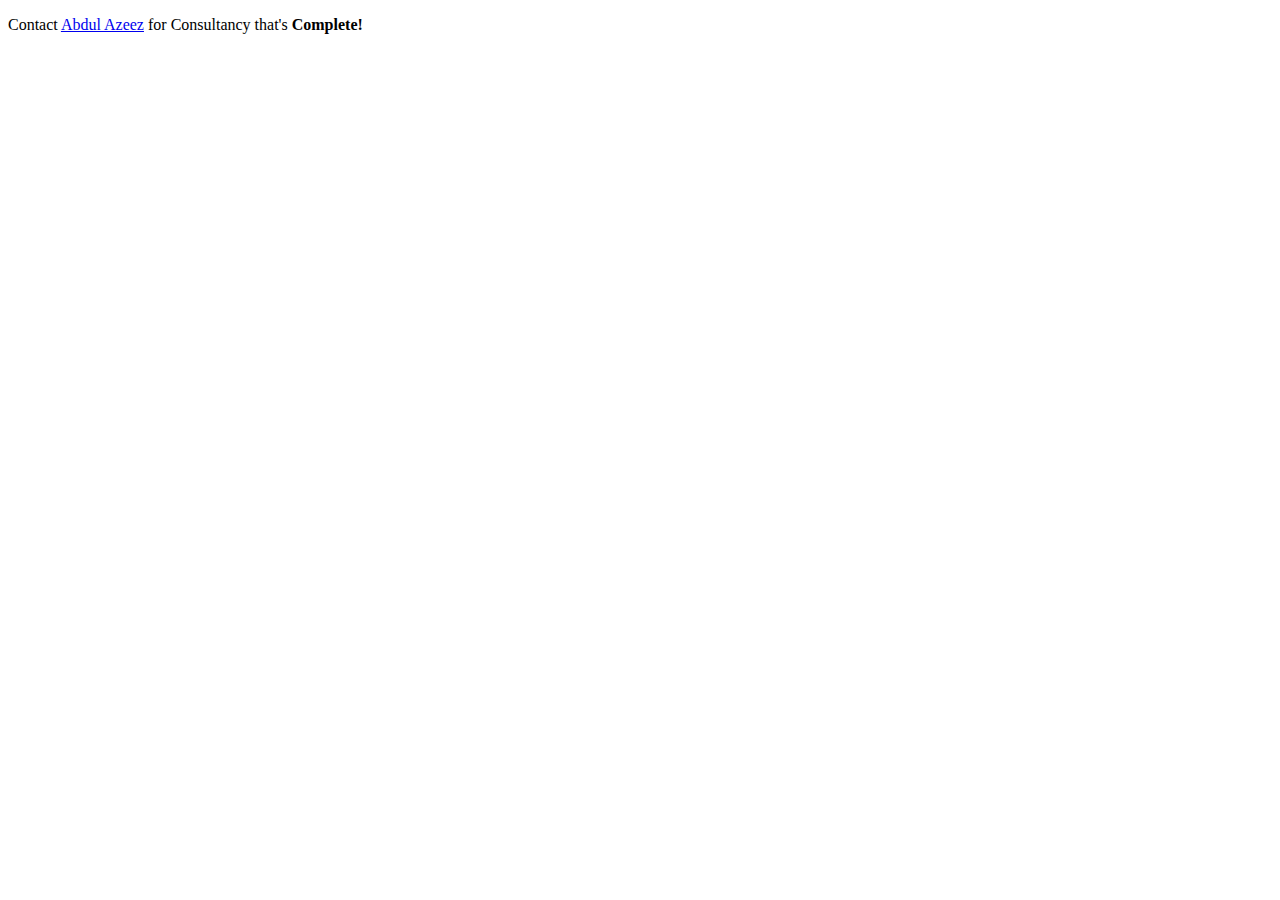
==== index.html @ 74b44547 "Update index.html" ====
<!doctype html>
<html>
  <head>
    <title>Complete Consultancy!</title>
  </head>
  <body>
    <p>Contact <a href="https://www.linkedin.com/in/abdulazeezp/">Abdul Azeez</a> for Consultancy that's <strong>Complete!</strong></p>
  </body>
</html>
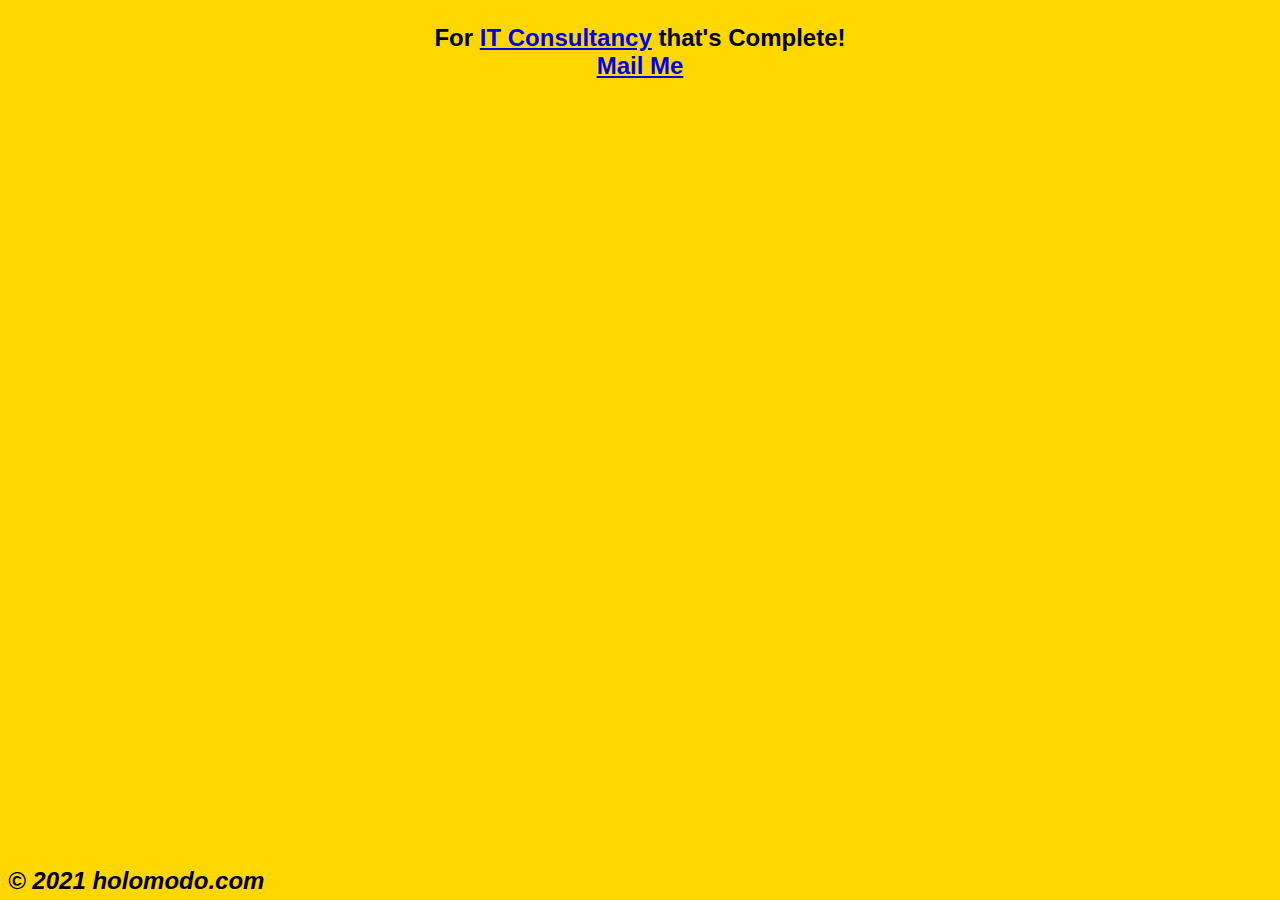
==== commit a4f63f61: "Update index.html" ====
--- a/index.html
+++ b/index.html
@@ -1,9 +1,14 @@
-<!doctype html>
+<!DOCTYPE html PUBLIC "-//W3C//DTD HTML 4.01//EN">
 <html>
   <head>
     <title>Complete Consultancy!</title>
+    <link rel="stylesheet" href="holomodo.css">
   </head>
   <body>
-    <p>Contact <a href="https://www.linkedin.com/in/abdulazeezp/">Abdul Azeez</a> for Consultancy that's <strong>Complete!</strong></p>
+    <p>For <a href="https://www.linkedin.com/in/abdulazeezp/">IT Consultancy</a> that's Complete!
+<br><a href="mailto:azeez@holomodo.com?subject=Query from holomodo.com">Mail Me</a></p>
+    <div style="position: absolute; bottom: 5px;">
+    <address>© 2021 holomodo.com</address>
+    </div>
   </body>
 </html>
--- a/holomodo.css
+++ b/holomodo.css
@@ -0,0 +1,4 @@
+body {
+  font-family: Verdana, Geneva, sans-serif; font-size: 24px; font-weight: 700;
+  text-align: center; color: black; background-color: gold
+     }
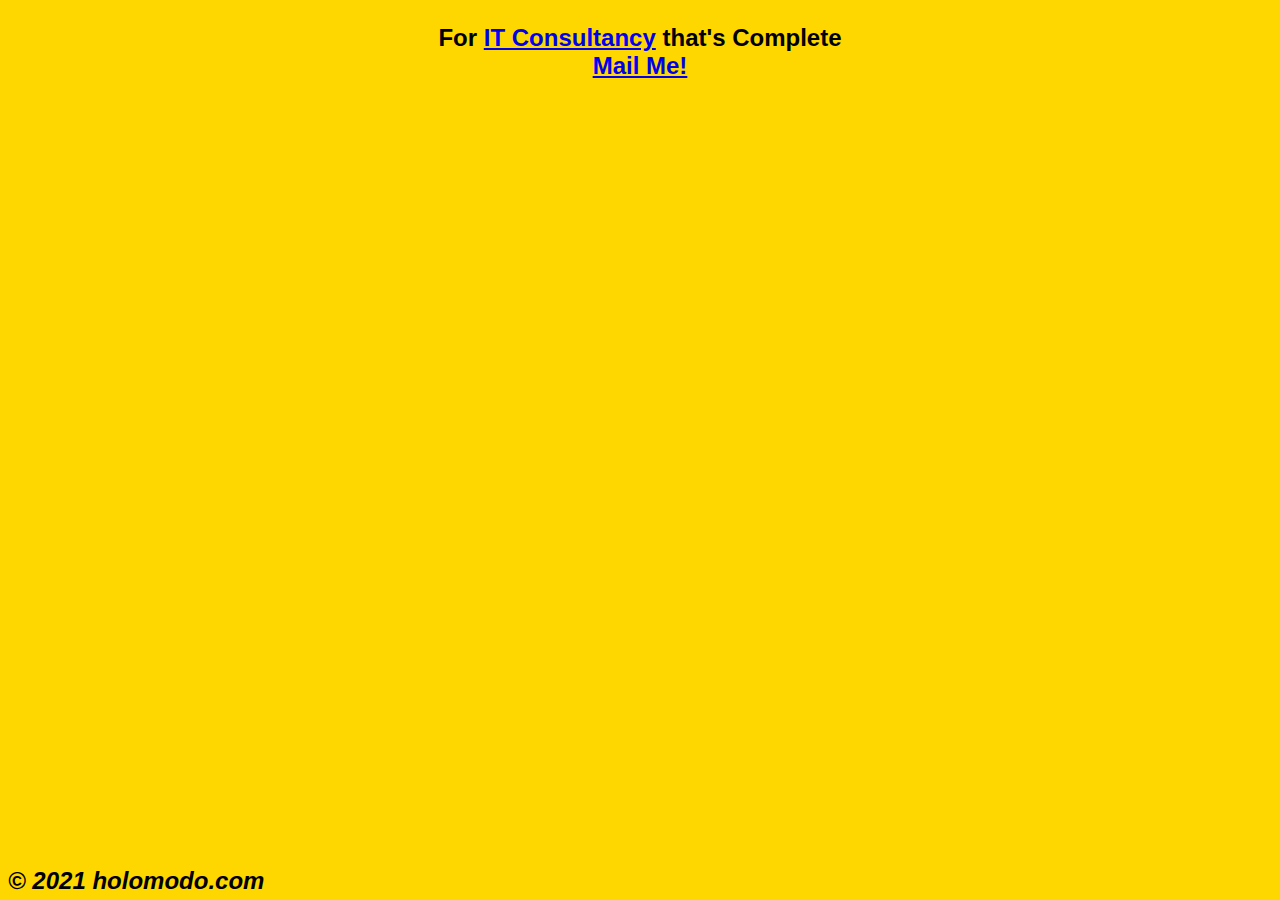
==== commit 6c7df5c2: "Update index.html" ====
--- a/index.html
+++ b/index.html
@@ -5,8 +5,8 @@
     <link rel="stylesheet" href="holomodo.css">
   </head>
   <body>
-    <p>For <a href="https://www.linkedin.com/in/abdulazeezp/">IT Consultancy</a> that's Complete!
-<br><a href="mailto:azeez@holomodo.com?subject=Query from holomodo.com">Mail Me</a></p>
+    <p>For <a href="https://www.linkedin.com/in/abdulazeezp/">IT Consultancy</a> that's Complete
+<br><a href="mailto:azeez@holomodo.com?subject=Query from holomodo.com">Mail Me!</a></p>
     <div style="position: absolute; bottom: 5px;">
     <address>© 2021 holomodo.com</address>
     </div>
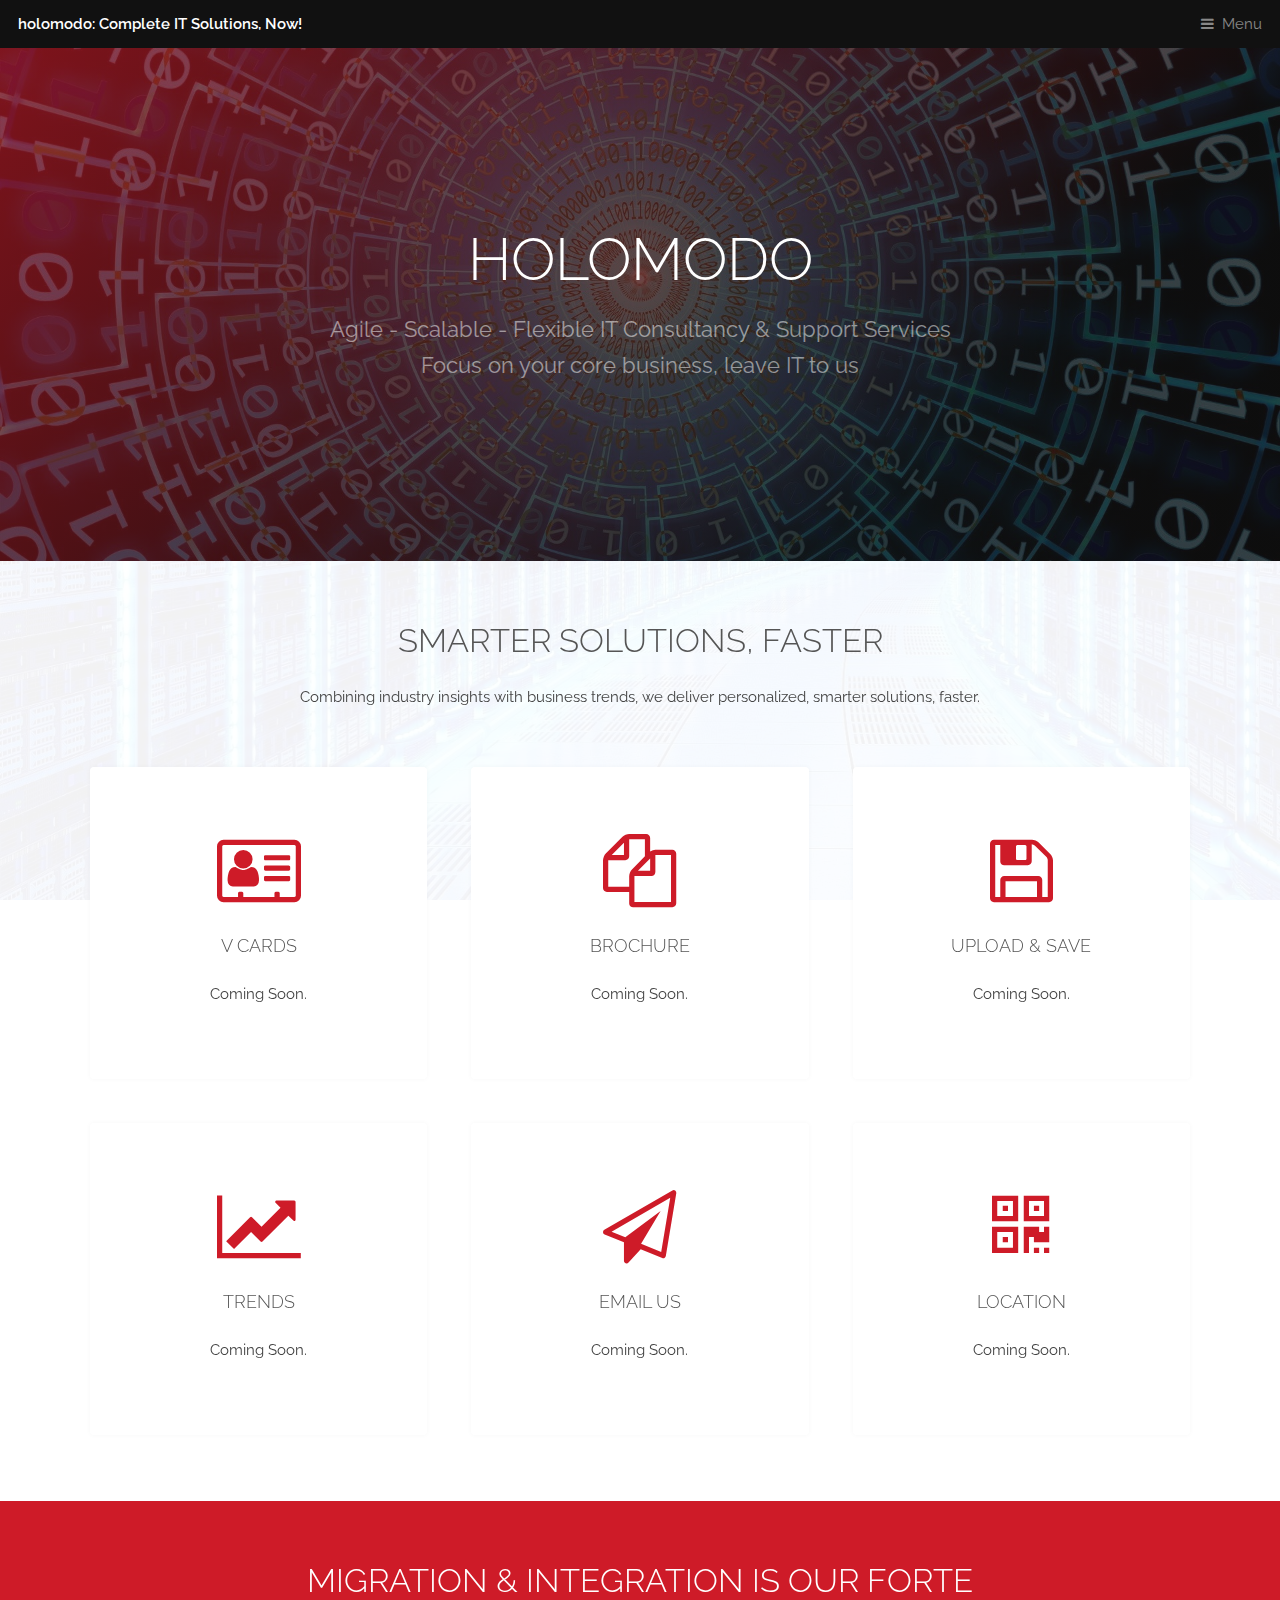
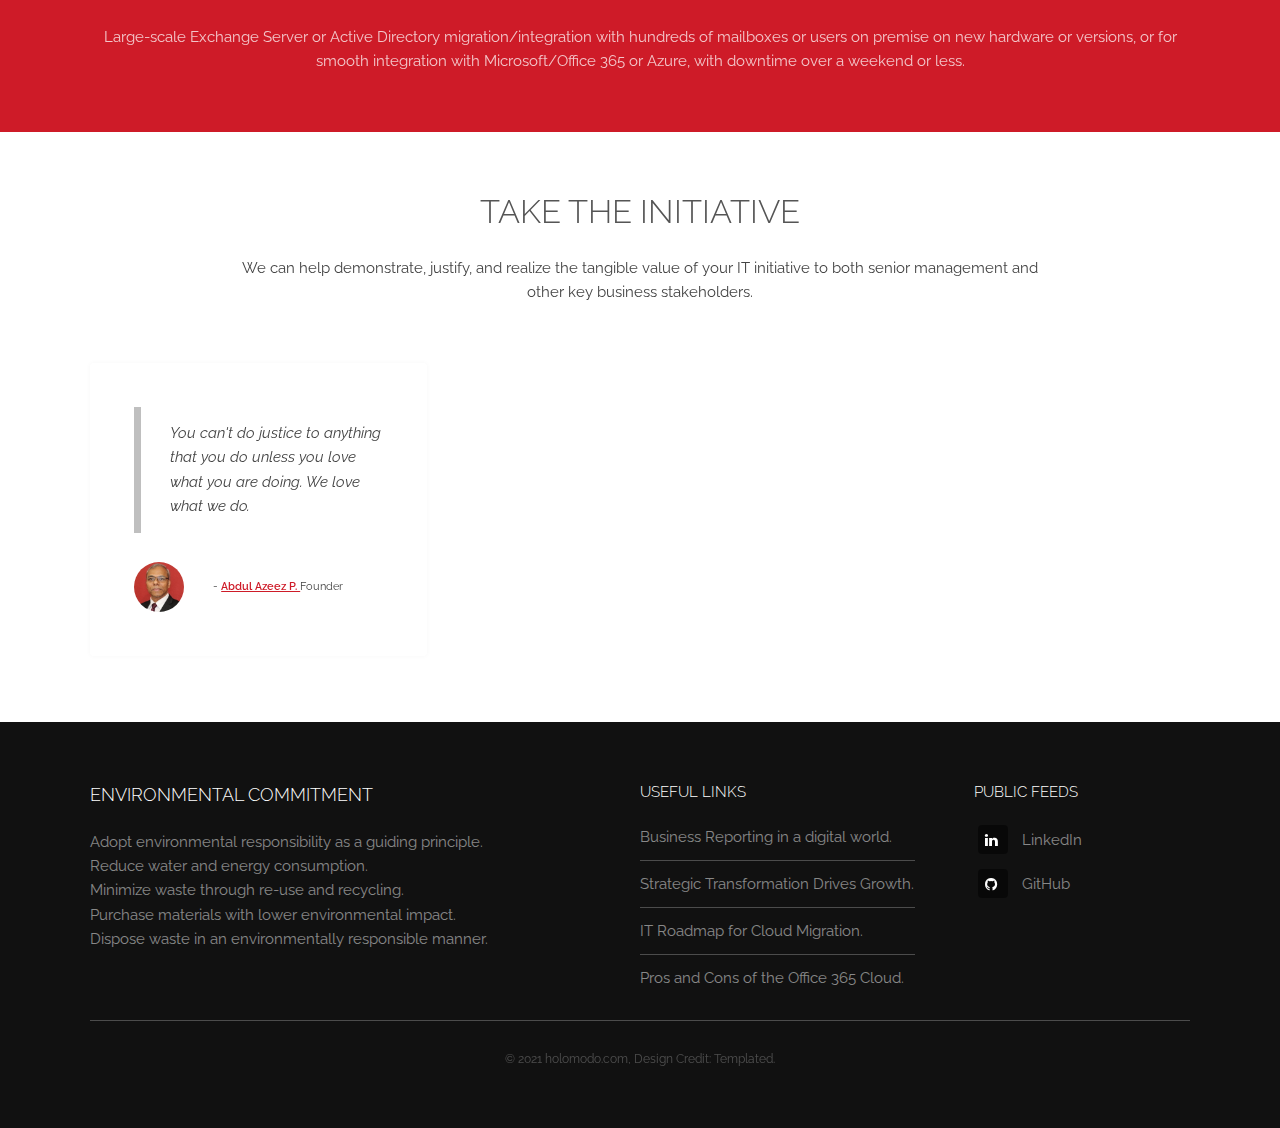
==== commit 0a9ddf42: "Add files via upload" ====
--- a/index.html
+++ b/index.html
@@ -1,14 +1,220 @@
-<!DOCTYPE html PUBLIC "-//W3C//DTD HTML 4.01//EN">
+<!DOCTYPE HTML>
+<!--
+	Industrious
+-->
 <html>
-  <head>
-    <title>Complete Consultancy!</title>
-    <link rel="stylesheet" href="holomodo.css">
-  </head>
-  <body>
-    <p>For <a href="https://www.linkedin.com/in/abdulazeezp/">IT Consultancy</a> that's Complete
-<br><a href="mailto:azeez@holomodo.com?subject=Query from holomodo.com">Mail Me!</a></p>
-    <div style="position: absolute; bottom: 5px;">
-    <address>© 2021 holomodo.com</address>
-    </div>
-  </body>
-</html>
+	<head>
+		<title>holomodo</title>
+		<meta charset="utf-8" />
+		<meta name="viewport" content="width=device-width, initial-scale=1, user-scalable=no" />
+		<meta name="description" content="" />
+		<meta name="keywords" content="" />
+		<link rel="stylesheet" href="assets/css/main.css" />
+	</head>
+	<body class="is-preload">
+
+		<!-- Header -->
+			<header id="header">
+				<a class="logo" href="index.html">holomodo: Complete IT Solutions, Now!</a>
+				<nav>
+					<a href="#menu">Menu</a>
+				</nav>
+			</header>
+
+		<!-- Nav -->
+			<nav id="menu">
+				<ul class="links">
+					<li><a href="index.html">Home</a></li>
+					<li><a href="about.html">About</a></li>
+					<li><a href="contact.html">Contact Us</a></li>
+				</ul>
+			</nav>
+
+		<!-- Banner -->
+			<section id="banner">
+				<div class="inner">
+					<h1>holomodo</h1>
+					<p>Agile - Scalable - Flexible IT Consultancy & Support Services<br>
+						Focus on your core business, leave IT to <a href="https://www.linkedin.com/in/abdulazeezp/">us</a></p>
+				</div>
+				<video autoplay loop muted playsinline src="images/banner.mp4"></video>
+			</section>
+
+		<!-- Highlights -->
+			<section class="wrapper">
+				<div class="inner">
+					<header class="special">
+						<h2>Smarter Solutions, Faster</h2>
+						<p>Combining industry insights with business trends, we deliver personalized, smarter solutions, faster.</p>
+					</header>
+					<div class="highlights">
+						<section>
+							<div class="content">
+								<header>
+									<a href="#" class="icon fa-vcard-o"><span class="label">Icon</span></a>
+									<h3>V Cards</h3>
+								</header>
+								<p>Coming Soon.</p>
+							</div>
+						</section>
+						<section>
+							<div class="content">
+								<header>
+									<a href="#" class="icon fa-files-o"><span class="label">Icon</span></a>
+									<h3>Brochure</h3>
+								</header>
+								<p>Coming Soon.</p>
+							</div>
+						</section>
+						<section>
+							<div class="content">
+								<header>
+									<a href="#" class="icon fa-floppy-o"><span class="label">Icon</span></a>
+									<h3>Upload & Save</h3>
+								</header>
+								<p>Coming Soon.</p>
+							</div>
+						</section>
+						<section>
+							<div class="content">
+								<header>
+									<a href="#" class="icon fa-line-chart"><span class="label">Icon</span></a>
+									<h3>Trends</h3>
+								</header>
+								<p>Coming Soon.</p>
+							</div>
+						</section>
+						<section>
+							<div class="content">
+								<header>
+									<a href="#" class="icon fa-paper-plane-o"><span class="label">Icon</span></a>
+									<h3>Email Us</h3>
+								</header>
+								<p>Coming Soon.</p>
+							</div>
+						</section>
+						<section>
+							<div class="content">
+								<header>
+									<a href="#" class="icon fa-qrcode"><span class="label">Icon</span></a>
+									<h3>Location</h3>
+								</header>
+								<p>Coming Soon.</p>
+							</div>
+						</section>
+					</div>
+				</div>
+			</section>
+
+		<!-- CTA -->
+			<section id="cta" class="wrapper">
+				<div class="inner">
+					<h2>Migration & Integration is our forte</h2>
+					<p>Large-scale Exchange Server or Active Directory migration/integration with hundreds of mailboxes or users on premise on new hardware or versions, or for smooth integration with Microsoft/Office 365 or Azure, with downtime over a weekend or less.</p>
+				</div>
+			</section>
+
+		<!-- Testimonials -->
+			<section class="wrapper">
+				<div class="inner">
+					<header class="special">
+						<h2>Take the Initiative</h2>
+						<p>We can help demonstrate, justify, and realize the tangible value of your IT initiative to both senior management and other key business stakeholders.</p>
+					</header>
+					<div class="testimonials">
+						<!--
+						<section>
+							<div class="content">
+								<blockquote>
+									<p>Nunc lacinia ante nunc ac lobortis ipsum. Interdum adipiscing gravida odio porttitor sem non mi integer non faucibus.</p>
+								</blockquote>
+								<div class="author">
+									<div class="image">
+										<img src="images/pic01.jpg" alt="" />
+									</div>
+									<p class="credit">- <strong>Jane Doe</strong> <span>CEO - ABC Inc.</span></p>
+								</div>
+							</div>
+						</section>
+					    -->
+						<section>
+							<div class="content">
+								<blockquote>
+									<p>You can't do justice to anything that you do unless you love what you are doing. We love what we do.</p>
+								</blockquote>
+								<div class="author">
+									<div class="image">
+										<img src="images/pic01.jpg" alt="" />
+									</div>
+									<p class="credit">- <strong><a href="https://linkedin.com/in/abdulazeezp/">Abdul Azeez P. </a></strong> <span>Founder</span></p>
+								</div>
+							</div>
+						</section>
+						<!--
+						<section>
+							<div class="content">
+								<blockquote>
+									<p>Nunc lacinia ante nunc ac lobortis ipsum. Interdum adipiscing gravida odio porttitor sem non mi integer non faucibus.</p>
+								</blockquote>
+								<div class="author">
+									<div class="image">
+										<img src="images/pic02.jpg" alt="" />
+									</div>
+									<p class="credit">- <strong>Janet Smith</strong> <span>CEO - ABC Inc.</span></p>
+								</div>
+							</div>
+						</section>
+					    -->
+					</div>
+				</div>
+			</section>
+
+		<!-- Footer -->
+			<footer id="footer">
+				<div class="inner">
+					<div class="content">
+						<section>
+							<h3>Environmental Commitment</h3>
+							<p>Adopt environmental responsibility as a guiding principle.<br>
+								Reduce water and energy consumption.<br>
+								Minimize waste through re-use and recycling.<br>
+								Purchase materials with lower environmental impact.<br>
+								Dispose waste in an environmentally responsible manner.</p>
+						</section>
+						<section>
+							<h4>Useful Links</h4>
+							<ul class="alt">
+								<li><a href="https://www2.deloitte.com/us/en/pages/finance-transformation/articles/business-reporting-in-a-digital-world.html">Business Reporting in a digital world.</a></li>
+								<li><a href="https://www.gartner.com/en/doc/tech-providers-2025-strategic-transformation-drives-growth">Strategic Transformation Drives Growth.</a></li>
+								<li><a href="https://www.gartner.com/en/information-technology/trends/the-it-roadmap-for-cloud-migration-noncco-pd">IT Roadmap for Cloud Migration.</a></li>
+								<li><a href="https://www.dummies.com/software/microsoft-office/office-web-apps/pros-and-cons-of-the-microsoft-office-365-cloud/">Pros and Cons of the Office 365 Cloud.</a></li>
+							</ul>
+						</section>
+						<section>
+							<h4>Public Feeds</h4>
+							<ul class="plain">
+								<!--
+								<li><a href="#"><i class="icon fa-twitter">&nbsp;</i>Twitter</a></li>
+								<li><a href="#"><i class="icon fa-facebook">&nbsp;</i>Facebook</a></li>
+								<li><a href="#"><i class="icon fa-instagram">&nbsp;</i>Instagram</a></li>
+								-->
+								<li><a href="https://linkedin.com/company/holomodo"><i class="icon fa-linkedin">&nbsp;</i>LinkedIn</a></li>
+								<li><a href="https://github.com/holomodo"><i class="icon fa-github">&nbsp;</i>GitHub</a></li>
+							</ul>
+						</section>
+					</div>
+					<div class="copyright">
+						&copy; 2021 <a href="https://holomodo.com">holomodo.com</a>, Design Credit: <a href="https://templated.co">Templated</a>.
+					</div>
+				</div>
+			</footer>
+
+		<!-- Scripts -->
+			<script src="assets/js/jquery.min.js"></script>
+			<script src="assets/js/browser.min.js"></script>
+			<script src="assets/js/breakpoints.min.js"></script>
+			<script src="assets/js/util.js"></script>
+			<script src="assets/js/main.js"></script>
+
+	</body>
+</html>--- a/assets/css/main.css
+++ b/assets/css/main.css
@@ -0,0 +1,2822 @@
+@import url(font-awesome.min.css);
+@import url("https://fonts.googleapis.com/css?family=Raleway:200,300,400,500,600");
+/*
+	Industrious by TEMPLATED
+	templated.co @templatedco
+	Released for free under the Creative Commons Attribution 3.0 license (templated.co/license)
+*/
+/* Basic */
+@-ms-viewport {
+  width: device-width; }
+body {
+  -ms-overflow-style: scrollbar; }
+
+@media screen and (max-width: 480px) {
+  html, body {
+    min-width: 320px; } }
+html {
+  box-sizing: border-box; }
+
+*, *:before, *:after {
+  box-sizing: inherit; }
+
+body {
+  background: #ffffff; }
+  body.is-preload *, body.is-preload *:before, body.is-preload *:after {
+    -moz-animation: none !important;
+    -webkit-animation: none !important;
+    -ms-animation: none !important;
+    animation: none !important;
+    -moz-transition: none !important;
+    -webkit-transition: none !important;
+    -ms-transition: none !important;
+    transition: none !important; }
+
+html, body, div, span, applet, object,
+iframe, h1, h2, h3, h4, h5, h6, p, blockquote,
+pre, a, abbr, acronym, address, big, cite,
+code, del, dfn, em, img, ins, kbd, q, s, samp,
+small, strike, strong, sub, sup, tt, var, b,
+u, i, center, dl, dt, dd, ol, ul, li, fieldset,
+form, label, legend, table, caption, tbody,
+tfoot, thead, tr, th, td, article, aside,
+canvas, details, embed, figure, figcaption,
+footer, header, hgroup, menu, nav, output, ruby,
+section, summary, time, mark, audio, video {
+  margin: 0;
+  padding: 0;
+  border: 0;
+  font-size: 100%;
+  font: inherit;
+  vertical-align: baseline; }
+
+article, aside, details, figcaption, figure,
+footer, header, hgroup, menu, nav, section {
+  display: block; }
+
+body {
+  line-height: 1; }
+
+ol, ul {
+  list-style: none; }
+
+blockquote, q {
+  quotes: none; }
+  blockquote:before, blockquote:after, q:before, q:after {
+    content: '';
+    content: none; }
+
+table {
+  border-collapse: collapse;
+  border-spacing: 0; }
+
+body {
+  -webkit-text-size-adjust: none; }
+
+mark {
+  background-color: transparent;
+  color: inherit; }
+
+input::-moz-focus-inner {
+  border: 0;
+  padding: 0; }
+
+input, select, textarea {
+  -moz-appearance: none;
+  -webkit-appearance: none;
+  -ms-appearance: none;
+  appearance: none; }
+
+/* Typography */
+html {
+  font-size: 13pt; }
+  @media screen and (max-width: 1680px) {
+    html {
+      font-size: 11pt; } }
+  @media screen and (max-width: 980px) {
+    html {
+      font-size: 12pt; } }
+  @media screen and (max-width: 480px) {
+    html {
+      font-size: 11pt; } }
+
+body {
+  background-color: #ffffff;
+  color: #444444; }
+
+body, input, select, textarea {
+  font-family: "Raleway", Arial, Helvetica, sans-serif;
+  font-weight: 400;
+  font-size: 1rem;
+  line-height: 1.65; }
+
+a {
+  -moz-transition: color 0.2s ease-in-out;
+  -webkit-transition: color 0.2s ease-in-out;
+  -ms-transition: color 0.2s ease-in-out;
+  transition: color 0.2s ease-in-out;
+  text-decoration: underline; }
+  a:hover {
+    text-decoration: none; }
+
+strong, b {
+  font-weight: 600; }
+
+em, i {
+  font-style: italic; }
+
+p {
+  margin: 0 0 2rem 0; }
+
+header.special {
+  text-align: center;
+  margin-bottom: 4rem; }
+  header.special p {
+    max-width: 75%;
+    margin-left: auto;
+    margin-right: auto; }
+
+h1, h2, h3, h4, h5, h6 {
+  font-weight: 300;
+  line-height: 1.5;
+  text-transform: uppercase;
+  margin: 0 0 1.5rem 0; }
+  h1 a, h2 a, h3 a, h4 a, h5 a, h6 a {
+    color: inherit;
+    text-decoration: none; }
+
+h1 {
+  font-size: 3rem;
+  line-height: 1.2; }
+
+h2 {
+  font-size: 2.25rem;
+  line-height: 1.3; }
+
+h3 {
+  font-size: 1.25rem; }
+
+h4 {
+  font-size: 1rem; }
+
+h5 {
+  font-size: 0.9rem; }
+
+h6 {
+  font-size: 0.7rem; }
+
+@media screen and (max-width: 736px) {
+  h1 {
+    font-size: 2.75rem;
+    line-height: 1.3; }
+
+  h2 {
+    font-size: 1.75rem;
+    line-height: 1.5; }
+
+  h3 {
+    font-size: 1.25rem; } }
+sub {
+  font-size: 0.8rem;
+  position: relative;
+  top: 0.5rem; }
+
+sup {
+  font-size: 0.8rem;
+  position: relative;
+  top: -0.5rem; }
+
+blockquote {
+  border-left: solid 0.5rem;
+  font-style: italic;
+  margin: 0 0 2rem 0;
+  padding: 1rem 0 1rem 2rem; }
+
+code {
+  border-radius: 4px;
+  border: solid 1px;
+  font-family: "Courier New", monospace;
+  font-size: 0.9rem;
+  margin: 0 0.25rem;
+  padding: 0.25rem 0.65rem; }
+
+pre {
+  -webkit-overflow-scrolling: touch;
+  font-family: "Courier New", monospace;
+  font-size: 0.9rem;
+  margin: 0 0 2rem 0; }
+  pre code {
+    display: block;
+    line-height: 1.75;
+    padding: 1rem 1.5rem;
+    overflow-x: auto; }
+
+hr {
+  border: 0;
+  border-bottom: solid 1px;
+  margin: 2rem 0; }
+  hr.major {
+    margin: 4rem 0; }
+
+input, select, textarea {
+  color: #555555; }
+
+a {
+  color: #ce1b28; }
+
+strong, b {
+  color: #555555; }
+
+h1, h2, h3, h4, h5, h6 {
+  color: #555555; }
+
+blockquote {
+  border-left-color: rgba(0, 0, 0, 0.25); }
+
+code {
+  background: rgba(0, 0, 0, 0.075);
+  border-color: rgba(0, 0, 0, 0.25); }
+
+hr {
+  border-bottom-color: rgba(0, 0, 0, 0.25); }
+
+/* Inner */
+.inner {
+  margin: 0 auto;
+  width: 75rem;
+  max-width: calc(100% - 6rem); }
+  @media screen and (max-width: 480px) {
+    .inner {
+      max-width: calc(100% - 3rem); } }
+
+/* Button */
+input[type="submit"],
+input[type="reset"],
+input[type="button"],
+button,
+.button {
+  -moz-appearance: none;
+  -webkit-appearance: none;
+  -ms-appearance: none;
+  appearance: none;
+  -moz-transition: background-color 0.2s ease-in-out, box-shadow 0.2s ease-in-out, color 0.2s ease-in-out;
+  -webkit-transition: background-color 0.2s ease-in-out, box-shadow 0.2s ease-in-out, color 0.2s ease-in-out;
+  -ms-transition: background-color 0.2s ease-in-out, box-shadow 0.2s ease-in-out, color 0.2s ease-in-out;
+  transition: background-color 0.2s ease-in-out, box-shadow 0.2s ease-in-out, color 0.2s ease-in-out;
+  border: 0;
+  border-radius: 4px;
+  cursor: pointer;
+  display: inline-block;
+  font-weight: 600;
+  height: 3.25rem;
+  line-height: 3.25rem;
+  padding: 0 1.75rem;
+  text-align: center;
+  text-decoration: none;
+  white-space: nowrap; }
+  input[type="submit"].small,
+  input[type="reset"].small,
+  input[type="button"].small,
+  button.small,
+  .button.small {
+    font-size: 0.8rem;
+    height: 2.4375rem;
+    line-height: 2.4375rem;
+    padding: 0 1.25rem; }
+  input[type="submit"].large,
+  input[type="reset"].large,
+  input[type="button"].large,
+  button.large,
+  .button.large {
+    font-size: 1.35rem;
+    height: 4.0625rem;
+    line-height: 4.0625rem;
+    padding: 0 2rem; }
+  input[type="submit"].wide,
+  input[type="reset"].wide,
+  input[type="button"].wide,
+  button.wide,
+  .button.wide {
+    min-width: 13rem; }
+  input[type="submit"].icon:before,
+  input[type="reset"].icon:before,
+  input[type="button"].icon:before,
+  button.icon:before,
+  .button.icon:before {
+    margin-right: 0.5rem; }
+  input[type="submit"].fit,
+  input[type="reset"].fit,
+  input[type="button"].fit,
+  button.fit,
+  .button.fit {
+    width: 100%; }
+  input[type="submit"].disabled, input[type="submit"]:disabled,
+  input[type="reset"].disabled,
+  input[type="reset"]:disabled,
+  input[type="button"].disabled,
+  input[type="button"]:disabled,
+  button.disabled,
+  button:disabled,
+  .button.disabled,
+  .button:disabled {
+    pointer-events: none;
+    opacity: 0.25; }
+
+input[type="submit"],
+input[type="reset"],
+input[type="button"],
+button,
+.button {
+  background-color: transparent;
+  box-shadow: inset 0 0 0 1px #555555;
+  color: #555555 !important; }
+  input[type="submit"]:hover,
+  input[type="reset"]:hover,
+  input[type="button"]:hover,
+  button:hover,
+  .button:hover {
+    box-shadow: inset 0 0 0 1px #ce1b28;
+    color: #ce1b28 !important; }
+    input[type="submit"]:hover:active,
+    input[type="reset"]:hover:active,
+    input[type="button"]:hover:active,
+    button:hover:active,
+    .button:hover:active {
+      background-color: rgba(206, 27, 40, 0.25); }
+  input[type="submit"].primary,
+  input[type="reset"].primary,
+  input[type="button"].primary,
+  button.primary,
+  .button.primary {
+    box-shadow: none;
+    background-color: #ce1b28;
+    color: #ffffff !important; }
+    input[type="submit"].primary:hover,
+    input[type="reset"].primary:hover,
+    input[type="button"].primary:hover,
+    button.primary:hover,
+    .button.primary:hover {
+      background-color: #e2212f;
+      box-shadow: none; }
+      input[type="submit"].primary:hover:active,
+      input[type="reset"].primary:hover:active,
+      input[type="button"].primary:hover:active,
+      button.primary:hover:active,
+      .button.primary:hover:active {
+        background-color: #b71824; }
+
+/* Form */
+form {
+  margin: 0 0 2rem 0; }
+
+input[type="text"],
+input[type="password"],
+input[type="email"],
+input[type="tel"],
+input[type="search"],
+input[type="url"],
+select,
+textarea {
+  -moz-appearance: none;
+  -webkit-appearance: none;
+  -ms-appearance: none;
+  appearance: none;
+  border-radius: 4px;
+  border: none;
+  border: solid 1px;
+  color: inherit;
+  display: block;
+  outline: 0;
+  padding: 0 1rem;
+  text-decoration: none;
+  width: 100%; }
+  input[type="text"]:invalid,
+  input[type="password"]:invalid,
+  input[type="email"]:invalid,
+  input[type="tel"]:invalid,
+  input[type="search"]:invalid,
+  input[type="url"]:invalid,
+  select:invalid,
+  textarea:invalid {
+    box-shadow: none; }
+
+label {
+  display: block;
+  font-size: 1rem;
+  font-weight: 600;
+  margin: 0 0 1rem 0; }
+
+input[type="text"],
+input[type="password"],
+input[type="email"],
+input[type="tel"],
+input[type="search"],
+input[type="url"] {
+  height: 3.25rem; }
+
+select {
+  background-size: 1.25rem;
+  background-repeat: no-repeat;
+  background-position: calc(100% - 1rem) center;
+  height: 3.25rem;
+  padding-right: 3.25rem;
+  text-overflow: ellipsis; }
+  select:focus::-ms-value {
+    background-color: transparent; }
+  select::-ms-expand {
+    display: none; }
+
+textarea {
+  padding: 0.75rem 1rem; }
+
+input[type="checkbox"],
+input[type="radio"] {
+  -moz-appearance: none;
+  -webkit-appearance: none;
+  -ms-appearance: none;
+  appearance: none;
+  display: block;
+  float: left;
+  margin-right: -2rem;
+  opacity: 0;
+  width: 1rem;
+  z-index: -1; }
+  input[type="checkbox"] + label,
+  input[type="radio"] + label {
+    text-decoration: none;
+    cursor: pointer;
+    display: inline-block;
+    font-size: 1rem;
+    font-weight: 400;
+    padding-left: 2.825rem;
+    padding-right: 0.875rem;
+    position: relative; }
+    input[type="checkbox"] + label:before,
+    input[type="radio"] + label:before {
+      -moz-osx-font-smoothing: grayscale;
+      -webkit-font-smoothing: antialiased;
+      font-family: FontAwesome;
+      font-style: normal;
+      font-weight: normal;
+      text-transform: none !important; }
+    input[type="checkbox"] + label:before,
+    input[type="radio"] + label:before {
+      border-radius: 4px;
+      border: solid 1px;
+      content: '';
+      display: inline-block;
+      height: 1.95rem;
+      left: 0;
+      line-height: 1.86875rem;
+      position: absolute;
+      text-align: center;
+      top: -0.1625rem;
+      width: 1.95rem; }
+  input[type="checkbox"]:checked + label:before,
+  input[type="radio"]:checked + label:before {
+    content: '\f00c'; }
+
+input[type="checkbox"] + label:before {
+  border-radius: 4px; }
+
+input[type="radio"] + label:before {
+  border-radius: 100%; }
+
+::-webkit-input-placeholder {
+  opacity: 1.0; }
+
+:-moz-placeholder {
+  opacity: 1.0; }
+
+::-moz-placeholder {
+  opacity: 1.0; }
+
+:-ms-input-placeholder {
+  opacity: 1.0; }
+
+label {
+  color: #555555; }
+
+input[type="text"],
+input[type="password"],
+input[type="email"],
+input[type="tel"],
+input[type="search"],
+input[type="url"],
+select,
+textarea {
+  background-color: rgba(0, 0, 0, 0.075);
+  border-color: rgba(0, 0, 0, 0.25); }
+  input[type="text"]:focus,
+  input[type="password"]:focus,
+  input[type="email"]:focus,
+  input[type="tel"]:focus,
+  input[type="search"]:focus,
+  input[type="url"]:focus,
+  select:focus,
+  textarea:focus {
+    border-color: #ce1b28;
+    box-shadow: 0 0 0 1px #ce1b28; }
+
+select {
+  background-image: url("data:image/svg+xml;charset=utf8,%3Csvg xmlns='http://www.w3.org/2000/svg' width='40' height='40' preserveAspectRatio='none' viewBox='0 0 40 40'%3E%3Cpath d='M9.4,12.3l10.4,10.4l10.4-10.4c0.2-0.2,0.5-0.4,0.9-0.4c0.3,0,0.6,0.1,0.9,0.4l3.3,3.3c0.2,0.2,0.4,0.5,0.4,0.9 c0,0.4-0.1,0.6-0.4,0.9L20.7,31.9c-0.2,0.2-0.5,0.4-0.9,0.4c-0.3,0-0.6-0.1-0.9-0.4L4.3,17.3c-0.2-0.2-0.4-0.5-0.4-0.9 c0-0.4,0.1-0.6,0.4-0.9l3.3-3.3c0.2-0.2,0.5-0.4,0.9-0.4S9.1,12.1,9.4,12.3z' fill='rgba(0, 0, 0, 0.25)' /%3E%3C/svg%3E"); }
+  select option {
+    color: #444444;
+    background-color: #ffffff; }
+
+input[type="checkbox"] + label,
+input[type="radio"] + label {
+  color: #444444; }
+  input[type="checkbox"] + label:before,
+  input[type="radio"] + label:before {
+    background: rgba(0, 0, 0, 0.075);
+    border-color: rgba(0, 0, 0, 0.25); }
+input[type="checkbox"]:checked + label:before,
+input[type="radio"]:checked + label:before {
+  background-color: #ce1b28;
+  border-color: #ce1b28;
+  color: #ffffff; }
+input[type="checkbox"]:focus + label:before,
+input[type="radio"]:focus + label:before {
+  border-color: #ce1b28;
+  box-shadow: 0 0 0 1px #ce1b28; }
+
+::-webkit-input-placeholder {
+  color: #bbbbbb !important; }
+
+:-moz-placeholder {
+  color: #bbbbbb !important; }
+
+::-moz-placeholder {
+  color: #bbbbbb !important; }
+
+:-ms-input-placeholder {
+  color: #bbbbbb !important; }
+
+/* List */
+ol {
+  list-style: decimal;
+  margin: 0 0 2rem 0;
+  padding-left: 1.25rem; }
+  ol li {
+    padding-left: 0.25rem; }
+
+ul {
+  list-style: disc;
+  margin: 0 0 2rem 0;
+  padding-left: 1rem; }
+  ul li {
+    padding-left: 0.325rem; }
+  ul.plain {
+    list-style: none;
+    padding-left: 0; }
+    ul.plain li {
+      margin-bottom: 1rem; }
+      ul.plain li .icon {
+        border-radius: 4px;
+        color: #ffffff;
+        display: inline-block;
+        margin-right: 1rem;
+        text-align: center;
+        width: 2rem;
+        height: 2rem;
+        line-height: 2rem;
+        background: rgba(0, 0, 0, 0.5); }
+  ul.alt {
+    list-style: none;
+    padding-left: 0; }
+    ul.alt li {
+      border-top: solid 1px;
+      padding: 0.75rem 0; }
+      ul.alt li:first-child {
+        border-top: 0;
+        padding-top: 0; }
+      ul.alt li:last-child {
+        padding-bottom: 0; }
+
+dl {
+  margin: 0 0 2rem 0; }
+  dl dt {
+    display: block;
+    font-weight: 600;
+    margin: 0 0 1rem 0; }
+  dl dd {
+    margin-left: 1.5rem; }
+
+ul.alt li {
+  border-top-color: rgba(0, 0, 0, 0.25); }
+
+/* Table */
+.table-wrapper {
+  -webkit-overflow-scrolling: touch;
+  overflow-x: auto; }
+
+table {
+  margin: 0 0 2rem 0;
+  width: 100%; }
+  table tbody tr {
+    border: solid 1px;
+    border-left: 0;
+    border-right: 0; }
+  table td {
+    padding: 0.75rem 0.75rem; }
+  table th {
+    font-size: 0.9rem;
+    font-weight: 600;
+    padding: 0 0.75rem 0.75rem 0.75rem;
+    text-align: left; }
+  table thead {
+    border-bottom: solid 2px; }
+  table tfoot {
+    border-top: solid 2px; }
+  table.alt {
+    border-collapse: separate; }
+    table.alt tbody tr td {
+      border: solid 1px;
+      border-left-width: 0;
+      border-top-width: 0; }
+      table.alt tbody tr td:first-child {
+        border-left-width: 1px; }
+    table.alt tbody tr:first-child td {
+      border-top-width: 1px; }
+    table.alt thead {
+      border-bottom: 0; }
+    table.alt tfoot {
+      border-top: 0; }
+
+table tbody tr {
+  border-color: rgba(0, 0, 0, 0.25); }
+  table tbody tr:nth-child(2n + 1) {
+    background-color: rgba(0, 0, 0, 0.075); }
+table th {
+  color: #555555; }
+table thead {
+  border-bottom-color: rgba(0, 0, 0, 0.25); }
+table tfoot {
+  border-top-color: rgba(0, 0, 0, 0.25); }
+table.alt tbody tr td {
+  border-color: rgba(0, 0, 0, 0.25); }
+
+/* Highlights */
+.highlights {
+  width: 100%;
+  margin: 2.5rem 0;
+  display: -moz-flex;
+  display: -webkit-flex;
+  display: -ms-flex;
+  display: flex;
+  -moz-flex-wrap: wrap;
+  -webkit-flex-wrap: wrap;
+  -ms-flex-wrap: wrap;
+  flex-wrap: wrap;
+  -moz-align-items: -moz-stretch;
+  -webkit-align-items: -webkit-stretch;
+  -ms-align-items: -ms-stretch;
+  align-items: stretch; }
+  .highlights > * {
+    -moz-flex-shrink: 1;
+    -webkit-flex-shrink: 1;
+    -ms-flex-shrink: 1;
+    flex-shrink: 1;
+    -moz-flex-grow: 0;
+    -webkit-flex-grow: 0;
+    -ms-flex-grow: 0;
+    flex-grow: 0; }
+  .highlights > * {
+    width: 33.3333333333%; }
+  .highlights > * {
+    padding: 1.5rem;
+    width: calc(33.3333333333% + 1rem); }
+  .highlights > :nth-child(-n + 3) {
+    padding-top: 0; }
+  .highlights > :nth-last-child(-n + 3) {
+    padding-bottom: 0; }
+  .highlights > :nth-child(3n + 1) {
+    padding-left: 0; }
+  .highlights > :nth-child(3n) {
+    padding-right: 0; }
+  .highlights > :nth-child(3n + 1),
+  .highlights > :nth-child(3n) {
+    width: calc(33.3333333333% + -0.5rem); }
+  .highlights .content {
+    border-radius: 4px;
+    height: 100%;
+    padding: 3rem;
+    text-align: center; }
+    .highlights .content .icon {
+      font-size: 5rem; }
+  .highlights > div > :last-child {
+    margin-bottom: 0; }
+  @media screen and (max-width: 980px) {
+    .highlights > * {
+      width: 50%; }
+    .highlights > * {
+      padding: 1rem;
+      width: calc(33.3333333333% + 0.6666666667rem); }
+    .highlights > :nth-child(-n + 3) {
+      padding-top: 1rem; }
+    .highlights > :nth-last-child(-n + 3) {
+      padding-bottom: 1rem; }
+    .highlights > :nth-child(3n + 1) {
+      padding-left: 1rem; }
+    .highlights > :nth-child(3n) {
+      padding-right: 1rem; }
+    .highlights > :nth-child(3n + 1),
+    .highlights > :nth-child(3n) {
+      padding: 1rem;
+      width: calc(50% + 1rem); }
+    .highlights > * {
+      padding: 1rem;
+      width: calc(50% + 1rem); }
+    .highlights > :nth-child(-n + 2) {
+      padding-top: 0; }
+    .highlights > :nth-last-child(-n + 2) {
+      padding-bottom: 0; }
+    .highlights > :nth-child(2n + 1) {
+      padding-left: 0; }
+    .highlights > :nth-child(2n) {
+      padding-right: 0; }
+    .highlights > :nth-child(2n + 1),
+    .highlights > :nth-child(2n) {
+      width: calc(50% + 0rem); }
+    .highlights .content {
+      padding: 2rem; } }
+  @media screen and (max-width: 736px) {
+    .highlights > * {
+      width: 100%; }
+    .highlights > * {
+      padding: 1rem;
+      width: calc(33.3333333333% + 0.6666666667rem); }
+    .highlights > :nth-child(-n + 3) {
+      padding-top: 1rem; }
+    .highlights > :nth-last-child(-n + 3) {
+      padding-bottom: 1rem; }
+    .highlights > :nth-child(3n + 1) {
+      padding-left: 1rem; }
+    .highlights > :nth-child(3n) {
+      padding-right: 1rem; }
+    .highlights > :nth-child(3n + 1),
+    .highlights > :nth-child(3n) {
+      padding: 1rem;
+      width: calc(100% + 2rem); }
+    .highlights > * {
+      padding: 1rem;
+      width: calc(50% + 1rem); }
+    .highlights > :nth-child(-n + 2) {
+      padding-top: 1rem; }
+    .highlights > :nth-last-child(-n + 2) {
+      padding-bottom: 1rem; }
+    .highlights > :nth-child(2n + 1) {
+      padding-left: 1rem; }
+    .highlights > :nth-child(2n) {
+      padding-right: 1rem; }
+    .highlights > :nth-child(2n + 1),
+    .highlights > :nth-child(2n) {
+      padding: 1rem;
+      width: calc(100% + 2rem); }
+    .highlights > * {
+      padding: 1rem;
+      width: calc(100% + 2rem); }
+    .highlights > :nth-child(-n + 1) {
+      padding-top: 0; }
+    .highlights > :nth-last-child(-n + 1) {
+      padding-bottom: 0; }
+    .highlights > :nth-child(1n + 1) {
+      padding-left: 0; }
+    .highlights > :nth-child(1n) {
+      padding-right: 0; }
+    .highlights > :nth-child(1n + 1),
+    .highlights > :nth-child(1n) {
+      width: calc(100% + 1rem); } }
+
+.highlights .content {
+  background: #ffffff;
+  box-shadow: 0px 0px 4px 1px rgba(0, 0, 0, 0.025); }
+
+/* Testimonials */
+.testimonials {
+  margin: 2.5rem 0;
+  width: 100%;
+  display: -moz-flex;
+  display: -webkit-flex;
+  display: -ms-flex;
+  display: flex;
+  -moz-flex-wrap: wrap;
+  -webkit-flex-wrap: wrap;
+  -ms-flex-wrap: wrap;
+  flex-wrap: wrap;
+  -moz-align-items: -moz-stretch;
+  -webkit-align-items: -webkit-stretch;
+  -ms-align-items: -ms-stretch;
+  align-items: stretch; }
+  .testimonials > * {
+    -moz-flex-shrink: 1;
+    -webkit-flex-shrink: 1;
+    -ms-flex-shrink: 1;
+    flex-shrink: 1;
+    -moz-flex-grow: 0;
+    -webkit-flex-grow: 0;
+    -ms-flex-grow: 0;
+    flex-grow: 0; }
+  .testimonials > * {
+    width: 33.3333333333%; }
+  .testimonials > * {
+    padding: 1.5rem;
+    width: calc(33.3333333333% + 1rem); }
+  .testimonials > :nth-child(-n + 3) {
+    padding-top: 0; }
+  .testimonials > :nth-last-child(-n + 3) {
+    padding-bottom: 0; }
+  .testimonials > :nth-child(3n + 1) {
+    padding-left: 0; }
+  .testimonials > :nth-child(3n) {
+    padding-right: 0; }
+  .testimonials > :nth-child(3n + 1),
+  .testimonials > :nth-child(3n) {
+    width: calc(33.3333333333% + -0.5rem); }
+  .testimonials .content {
+    border-radius: 4px;
+    height: 100%;
+    padding: 3rem; }
+    .testimonials .content .author {
+      display: -moz-flex;
+      display: -webkit-flex;
+      display: -ms-flex;
+      display: flex;
+      -moz-align-items: center;
+      -webkit-align-items: center;
+      -ms-align-items: center;
+      align-items: center; }
+      .testimonials .content .author blockquote {
+        margin: 0; }
+      .testimonials .content .author .image {
+        margin-right: 2rem;
+        width: 20%; }
+        .testimonials .content .author .image img {
+          border-radius: 100%;
+          max-width: 100%; }
+    .testimonials .content .credit {
+      font-size: 0.75rem; }
+    .testimonials .content p:last-child {
+      margin: 0; }
+  .testimonials > div > :last-child {
+    margin-bottom: 0; }
+  @media screen and (max-width: 980px) {
+    .testimonials > * {
+      width: 50%; }
+    .testimonials > * {
+      padding: 1rem;
+      width: calc(33.3333333333% + 0.6666666667rem); }
+    .testimonials > :nth-child(-n + 3) {
+      padding-top: 1rem; }
+    .testimonials > :nth-last-child(-n + 3) {
+      padding-bottom: 1rem; }
+    .testimonials > :nth-child(3n + 1) {
+      padding-left: 1rem; }
+    .testimonials > :nth-child(3n) {
+      padding-right: 1rem; }
+    .testimonials > :nth-child(3n + 1),
+    .testimonials > :nth-child(3n) {
+      padding: 1rem;
+      width: calc(50% + 1rem); }
+    .testimonials > * {
+      padding: 1rem;
+      width: calc(50% + 1rem); }
+    .testimonials > :nth-child(-n + 2) {
+      padding-top: 0; }
+    .testimonials > :nth-last-child(-n + 2) {
+      padding-bottom: 0; }
+    .testimonials > :nth-child(2n + 1) {
+      padding-left: 0; }
+    .testimonials > :nth-child(2n) {
+      padding-right: 0; }
+    .testimonials > :nth-child(2n + 1),
+    .testimonials > :nth-child(2n) {
+      width: calc(50% + 0rem); }
+    .testimonials .content {
+      padding: 2rem; } }
+  @media screen and (max-width: 736px) {
+    .testimonials > * {
+      width: 100%; }
+    .testimonials > * {
+      padding: 1rem;
+      width: calc(33.3333333333% + 0.6666666667rem); }
+    .testimonials > :nth-child(-n + 3) {
+      padding-top: 1rem; }
+    .testimonials > :nth-last-child(-n + 3) {
+      padding-bottom: 1rem; }
+    .testimonials > :nth-child(3n + 1) {
+      padding-left: 1rem; }
+    .testimonials > :nth-child(3n) {
+      padding-right: 1rem; }
+    .testimonials > :nth-child(3n + 1),
+    .testimonials > :nth-child(3n) {
+      padding: 1rem;
+      width: calc(100% + 2rem); }
+    .testimonials > * {
+      padding: 1rem;
+      width: calc(50% + 1rem); }
+    .testimonials > :nth-child(-n + 2) {
+      padding-top: 1rem; }
+    .testimonials > :nth-last-child(-n + 2) {
+      padding-bottom: 1rem; }
+    .testimonials > :nth-child(2n + 1) {
+      padding-left: 1rem; }
+    .testimonials > :nth-child(2n) {
+      padding-right: 1rem; }
+    .testimonials > :nth-child(2n + 1),
+    .testimonials > :nth-child(2n) {
+      padding: 1rem;
+      width: calc(100% + 2rem); }
+    .testimonials > * {
+      padding: 1rem;
+      width: calc(100% + 2rem); }
+    .testimonials > :nth-child(-n + 1) {
+      padding-top: 0; }
+    .testimonials > :nth-last-child(-n + 1) {
+      padding-bottom: 0; }
+    .testimonials > :nth-child(1n + 1) {
+      padding-left: 0; }
+    .testimonials > :nth-child(1n) {
+      padding-right: 0; }
+    .testimonials > :nth-child(1n + 1),
+    .testimonials > :nth-child(1n) {
+      width: calc(100% + 1rem); } }
+
+.testimonials .content {
+  background: #ffffff;
+  box-shadow: 0px 0px 4px 1px rgba(0, 0, 0, 0.025); }
+  .testimonials .content .credit strong {
+    color: #ce1b28; }
+
+/* Actions */
+ul.actions {
+  display: -moz-flex;
+  display: -webkit-flex;
+  display: -ms-flex;
+  display: flex;
+  cursor: default;
+  list-style: none;
+  margin-left: -1rem;
+  padding-left: 0; }
+  ul.actions li {
+    padding: 0 0 0 1rem;
+    vertical-align: middle; }
+  ul.actions.special {
+    -moz-justify-content: center;
+    -webkit-justify-content: center;
+    -ms-justify-content: center;
+    justify-content: center;
+    width: calc(100% + 1rem); }
+  ul.actions.stacked {
+    -moz-flex-direction: column;
+    -webkit-flex-direction: column;
+    -ms-flex-direction: column;
+    flex-direction: column;
+    margin-left: 0; }
+    ul.actions.stacked li {
+      padding: 1.3rem 0 0 0; }
+      ul.actions.stacked li:first-child {
+        padding-top: 0; }
+  ul.actions.fit {
+    width: calc(100% + 1rem); }
+    ul.actions.fit li {
+      -moz-flex-grow: 1;
+      -webkit-flex-grow: 1;
+      -ms-flex-grow: 1;
+      flex-grow: 1;
+      -moz-flex-shrink: 1;
+      -webkit-flex-shrink: 1;
+      -ms-flex-shrink: 1;
+      flex-shrink: 1;
+      width: 100%; }
+      ul.actions.fit li > * {
+        width: 100%; }
+    ul.actions.fit.stacked {
+      width: 100%; }
+  @media screen and (max-width: 480px) {
+    ul.actions:not(.fixed) {
+      -moz-flex-direction: column;
+      -webkit-flex-direction: column;
+      -ms-flex-direction: column;
+      flex-direction: column;
+      margin-left: 0;
+      width: 100% !important; }
+      ul.actions:not(.fixed) li {
+        -moz-flex-grow: 1;
+        -webkit-flex-grow: 1;
+        -ms-flex-grow: 1;
+        flex-grow: 1;
+        -moz-flex-shrink: 1;
+        -webkit-flex-shrink: 1;
+        -ms-flex-shrink: 1;
+        flex-shrink: 1;
+        padding: 1rem 0 0 0;
+        text-align: center;
+        width: 100%; }
+        ul.actions:not(.fixed) li > * {
+          width: 100%; }
+        ul.actions:not(.fixed) li:first-child {
+          padding-top: 0; }
+        ul.actions:not(.fixed) li input[type="submit"],
+        ul.actions:not(.fixed) li input[type="reset"],
+        ul.actions:not(.fixed) li input[type="button"],
+        ul.actions:not(.fixed) li button,
+        ul.actions:not(.fixed) li .button {
+          width: 100%; }
+          ul.actions:not(.fixed) li input[type="submit"].icon:before,
+          ul.actions:not(.fixed) li input[type="reset"].icon:before,
+          ul.actions:not(.fixed) li input[type="button"].icon:before,
+          ul.actions:not(.fixed) li button.icon:before,
+          ul.actions:not(.fixed) li .button.icon:before {
+            margin-left: -0.5rem; } }
+
+/* Grid */
+.row {
+  display: flex;
+  flex-wrap: wrap;
+  box-sizing: border-box; }
+  .row > * {
+    box-sizing: border-box; }
+  .row.gtr-uniform > * > :last-child {
+    margin-bottom: 0; }
+
+.row > .imp {
+  order: -1; }
+.row > .col-1 {
+  width: 8.3333333333%; }
+.row > .off-1 {
+  margin-left: 8.3333333333%; }
+.row > .col-2 {
+  width: 16.6666666667%; }
+.row > .off-2 {
+  margin-left: 16.6666666667%; }
+.row > .col-3 {
+  width: 25%; }
+.row > .off-3 {
+  margin-left: 25%; }
+.row > .col-4 {
+  width: 33.3333333333%; }
+.row > .off-4 {
+  margin-left: 33.3333333333%; }
+.row > .col-5 {
+  width: 41.6666666667%; }
+.row > .off-5 {
+  margin-left: 41.6666666667%; }
+.row > .col-6 {
+  width: 50%; }
+.row > .off-6 {
+  margin-left: 50%; }
+.row > .col-7 {
+  width: 58.3333333333%; }
+.row > .off-7 {
+  margin-left: 58.3333333333%; }
+.row > .col-8 {
+  width: 66.6666666667%; }
+.row > .off-8 {
+  margin-left: 66.6666666667%; }
+.row > .col-9 {
+  width: 75%; }
+.row > .off-9 {
+  margin-left: 75%; }
+.row > .col-10 {
+  width: 83.3333333333%; }
+.row > .off-10 {
+  margin-left: 83.3333333333%; }
+.row > .col-11 {
+  width: 91.6666666667%; }
+.row > .off-11 {
+  margin-left: 91.6666666667%; }
+.row > .col-12 {
+  width: 100%; }
+.row > .off-12 {
+  margin-left: 100%; }
+.row.gtr-0 {
+  margin-top: 0;
+  margin-left: 0rem; }
+  .row.gtr-0 > * {
+    padding: 0 0 0 0rem; }
+  .row.gtr-0.gtr-uniform {
+    margin-top: 0rem; }
+    .row.gtr-0.gtr-uniform > * {
+      padding-top: 0rem; }
+.row.gtr-25 {
+  margin-top: 0;
+  margin-left: -0.75rem; }
+  .row.gtr-25 > * {
+    padding: 0 0 0 0.75rem; }
+  .row.gtr-25.gtr-uniform {
+    margin-top: -0.75rem; }
+    .row.gtr-25.gtr-uniform > * {
+      padding-top: 0.75rem; }
+.row.gtr-50 {
+  margin-top: 0;
+  margin-left: -1.5rem; }
+  .row.gtr-50 > * {
+    padding: 0 0 0 1.5rem; }
+  .row.gtr-50.gtr-uniform {
+    margin-top: -1.5rem; }
+    .row.gtr-50.gtr-uniform > * {
+      padding-top: 1.5rem; }
+.row {
+  margin-top: 0;
+  margin-left: -3rem; }
+  .row > * {
+    padding: 0 0 0 3rem; }
+  .row.gtr-uniform {
+    margin-top: -3rem; }
+    .row.gtr-uniform > * {
+      padding-top: 3rem; }
+.row.gtr-150 {
+  margin-top: 0;
+  margin-left: -4.5rem; }
+  .row.gtr-150 > * {
+    padding: 0 0 0 4.5rem; }
+  .row.gtr-150.gtr-uniform {
+    margin-top: -4.5rem; }
+    .row.gtr-150.gtr-uniform > * {
+      padding-top: 4.5rem; }
+.row.gtr-200 {
+  margin-top: 0;
+  margin-left: -6rem; }
+  .row.gtr-200 > * {
+    padding: 0 0 0 6rem; }
+  .row.gtr-200.gtr-uniform {
+    margin-top: -6rem; }
+    .row.gtr-200.gtr-uniform > * {
+      padding-top: 6rem; }
+
+@media screen and (max-width: 1680px) {
+  .row {
+    display: flex;
+    flex-wrap: wrap;
+    box-sizing: border-box; }
+    .row > * {
+      box-sizing: border-box; }
+    .row.gtr-uniform > * > :last-child {
+      margin-bottom: 0; }
+
+  .row > .imp-xlarge {
+    order: -1; }
+  .row > .col-1-xlarge {
+    width: 8.3333333333%; }
+  .row > .off-1-xlarge {
+    margin-left: 8.3333333333%; }
+  .row > .col-2-xlarge {
+    width: 16.6666666667%; }
+  .row > .off-2-xlarge {
+    margin-left: 16.6666666667%; }
+  .row > .col-3-xlarge {
+    width: 25%; }
+  .row > .off-3-xlarge {
+    margin-left: 25%; }
+  .row > .col-4-xlarge {
+    width: 33.3333333333%; }
+  .row > .off-4-xlarge {
+    margin-left: 33.3333333333%; }
+  .row > .col-5-xlarge {
+    width: 41.6666666667%; }
+  .row > .off-5-xlarge {
+    margin-left: 41.6666666667%; }
+  .row > .col-6-xlarge {
+    width: 50%; }
+  .row > .off-6-xlarge {
+    margin-left: 50%; }
+  .row > .col-7-xlarge {
+    width: 58.3333333333%; }
+  .row > .off-7-xlarge {
+    margin-left: 58.3333333333%; }
+  .row > .col-8-xlarge {
+    width: 66.6666666667%; }
+  .row > .off-8-xlarge {
+    margin-left: 66.6666666667%; }
+  .row > .col-9-xlarge {
+    width: 75%; }
+  .row > .off-9-xlarge {
+    margin-left: 75%; }
+  .row > .col-10-xlarge {
+    width: 83.3333333333%; }
+  .row > .off-10-xlarge {
+    margin-left: 83.3333333333%; }
+  .row > .col-11-xlarge {
+    width: 91.6666666667%; }
+  .row > .off-11-xlarge {
+    margin-left: 91.6666666667%; }
+  .row > .col-12-xlarge {
+    width: 100%; }
+  .row > .off-12-xlarge {
+    margin-left: 100%; }
+  .row.gtr-0 {
+    margin-top: 0;
+    margin-left: 0rem; }
+    .row.gtr-0 > * {
+      padding: 0 0 0 0rem; }
+    .row.gtr-0.gtr-uniform {
+      margin-top: 0rem; }
+      .row.gtr-0.gtr-uniform > * {
+        padding-top: 0rem; }
+  .row.gtr-25 {
+    margin-top: 0;
+    margin-left: -0.75rem; }
+    .row.gtr-25 > * {
+      padding: 0 0 0 0.75rem; }
+    .row.gtr-25.gtr-uniform {
+      margin-top: -0.75rem; }
+      .row.gtr-25.gtr-uniform > * {
+        padding-top: 0.75rem; }
+  .row.gtr-50 {
+    margin-top: 0;
+    margin-left: -1.5rem; }
+    .row.gtr-50 > * {
+      padding: 0 0 0 1.5rem; }
+    .row.gtr-50.gtr-uniform {
+      margin-top: -1.5rem; }
+      .row.gtr-50.gtr-uniform > * {
+        padding-top: 1.5rem; }
+  .row {
+    margin-top: 0;
+    margin-left: -3rem; }
+    .row > * {
+      padding: 0 0 0 3rem; }
+    .row.gtr-uniform {
+      margin-top: -3rem; }
+      .row.gtr-uniform > * {
+        padding-top: 3rem; }
+  .row.gtr-150 {
+    margin-top: 0;
+    margin-left: -4.5rem; }
+    .row.gtr-150 > * {
+      padding: 0 0 0 4.5rem; }
+    .row.gtr-150.gtr-uniform {
+      margin-top: -4.5rem; }
+      .row.gtr-150.gtr-uniform > * {
+        padding-top: 4.5rem; }
+  .row.gtr-200 {
+    margin-top: 0;
+    margin-left: -6rem; }
+    .row.gtr-200 > * {
+      padding: 0 0 0 6rem; }
+    .row.gtr-200.gtr-uniform {
+      margin-top: -6rem; }
+      .row.gtr-200.gtr-uniform > * {
+        padding-top: 6rem; } }
+@media screen and (max-width: 1280px) {
+  .row {
+    display: flex;
+    flex-wrap: wrap;
+    box-sizing: border-box; }
+    .row > * {
+      box-sizing: border-box; }
+    .row.gtr-uniform > * > :last-child {
+      margin-bottom: 0; }
+
+  .row > .imp-large {
+    order: -1; }
+  .row > .col-1-large {
+    width: 8.3333333333%; }
+  .row > .off-1-large {
+    margin-left: 8.3333333333%; }
+  .row > .col-2-large {
+    width: 16.6666666667%; }
+  .row > .off-2-large {
+    margin-left: 16.6666666667%; }
+  .row > .col-3-large {
+    width: 25%; }
+  .row > .off-3-large {
+    margin-left: 25%; }
+  .row > .col-4-large {
+    width: 33.3333333333%; }
+  .row > .off-4-large {
+    margin-left: 33.3333333333%; }
+  .row > .col-5-large {
+    width: 41.6666666667%; }
+  .row > .off-5-large {
+    margin-left: 41.6666666667%; }
+  .row > .col-6-large {
+    width: 50%; }
+  .row > .off-6-large {
+    margin-left: 50%; }
+  .row > .col-7-large {
+    width: 58.3333333333%; }
+  .row > .off-7-large {
+    margin-left: 58.3333333333%; }
+  .row > .col-8-large {
+    width: 66.6666666667%; }
+  .row > .off-8-large {
+    margin-left: 66.6666666667%; }
+  .row > .col-9-large {
+    width: 75%; }
+  .row > .off-9-large {
+    margin-left: 75%; }
+  .row > .col-10-large {
+    width: 83.3333333333%; }
+  .row > .off-10-large {
+    margin-left: 83.3333333333%; }
+  .row > .col-11-large {
+    width: 91.6666666667%; }
+  .row > .off-11-large {
+    margin-left: 91.6666666667%; }
+  .row > .col-12-large {
+    width: 100%; }
+  .row > .off-12-large {
+    margin-left: 100%; }
+  .row.gtr-0 {
+    margin-top: 0;
+    margin-left: 0rem; }
+    .row.gtr-0 > * {
+      padding: 0 0 0 0rem; }
+    .row.gtr-0.gtr-uniform {
+      margin-top: 0rem; }
+      .row.gtr-0.gtr-uniform > * {
+        padding-top: 0rem; }
+  .row.gtr-25 {
+    margin-top: 0;
+    margin-left: -0.375rem; }
+    .row.gtr-25 > * {
+      padding: 0 0 0 0.375rem; }
+    .row.gtr-25.gtr-uniform {
+      margin-top: -0.375rem; }
+      .row.gtr-25.gtr-uniform > * {
+        padding-top: 0.375rem; }
+  .row.gtr-50 {
+    margin-top: 0;
+    margin-left: -0.75rem; }
+    .row.gtr-50 > * {
+      padding: 0 0 0 0.75rem; }
+    .row.gtr-50.gtr-uniform {
+      margin-top: -0.75rem; }
+      .row.gtr-50.gtr-uniform > * {
+        padding-top: 0.75rem; }
+  .row {
+    margin-top: 0;
+    margin-left: -1.5rem; }
+    .row > * {
+      padding: 0 0 0 1.5rem; }
+    .row.gtr-uniform {
+      margin-top: -1.5rem; }
+      .row.gtr-uniform > * {
+        padding-top: 1.5rem; }
+  .row.gtr-150 {
+    margin-top: 0;
+    margin-left: -2.25rem; }
+    .row.gtr-150 > * {
+      padding: 0 0 0 2.25rem; }
+    .row.gtr-150.gtr-uniform {
+      margin-top: -2.25rem; }
+      .row.gtr-150.gtr-uniform > * {
+        padding-top: 2.25rem; }
+  .row.gtr-200 {
+    margin-top: 0;
+    margin-left: -3rem; }
+    .row.gtr-200 > * {
+      padding: 0 0 0 3rem; }
+    .row.gtr-200.gtr-uniform {
+      margin-top: -3rem; }
+      .row.gtr-200.gtr-uniform > * {
+        padding-top: 3rem; } }
+@media screen and (max-width: 980px) {
+  .row {
+    display: flex;
+    flex-wrap: wrap;
+    box-sizing: border-box; }
+    .row > * {
+      box-sizing: border-box; }
+    .row.gtr-uniform > * > :last-child {
+      margin-bottom: 0; }
+
+  .row > .imp-medium {
+    order: -1; }
+  .row > .col-1-medium {
+    width: 8.3333333333%; }
+  .row > .off-1-medium {
+    margin-left: 8.3333333333%; }
+  .row > .col-2-medium {
+    width: 16.6666666667%; }
+  .row > .off-2-medium {
+    margin-left: 16.6666666667%; }
+  .row > .col-3-medium {
+    width: 25%; }
+  .row > .off-3-medium {
+    margin-left: 25%; }
+  .row > .col-4-medium {
+    width: 33.3333333333%; }
+  .row > .off-4-medium {
+    margin-left: 33.3333333333%; }
+  .row > .col-5-medium {
+    width: 41.6666666667%; }
+  .row > .off-5-medium {
+    margin-left: 41.6666666667%; }
+  .row > .col-6-medium {
+    width: 50%; }
+  .row > .off-6-medium {
+    margin-left: 50%; }
+  .row > .col-7-medium {
+    width: 58.3333333333%; }
+  .row > .off-7-medium {
+    margin-left: 58.3333333333%; }
+  .row > .col-8-medium {
+    width: 66.6666666667%; }
+  .row > .off-8-medium {
+    margin-left: 66.6666666667%; }
+  .row > .col-9-medium {
+    width: 75%; }
+  .row > .off-9-medium {
+    margin-left: 75%; }
+  .row > .col-10-medium {
+    width: 83.3333333333%; }
+  .row > .off-10-medium {
+    margin-left: 83.3333333333%; }
+  .row > .col-11-medium {
+    width: 91.6666666667%; }
+  .row > .off-11-medium {
+    margin-left: 91.6666666667%; }
+  .row > .col-12-medium {
+    width: 100%; }
+  .row > .off-12-medium {
+    margin-left: 100%; }
+  .row.gtr-0 {
+    margin-top: 0;
+    margin-left: 0rem; }
+    .row.gtr-0 > * {
+      padding: 0 0 0 0rem; }
+    .row.gtr-0.gtr-uniform {
+      margin-top: 0rem; }
+      .row.gtr-0.gtr-uniform > * {
+        padding-top: 0rem; }
+  .row.gtr-25 {
+    margin-top: 0;
+    margin-left: -0.375rem; }
+    .row.gtr-25 > * {
+      padding: 0 0 0 0.375rem; }
+    .row.gtr-25.gtr-uniform {
+      margin-top: -0.375rem; }
+      .row.gtr-25.gtr-uniform > * {
+        padding-top: 0.375rem; }
+  .row.gtr-50 {
+    margin-top: 0;
+    margin-left: -0.75rem; }
+    .row.gtr-50 > * {
+      padding: 0 0 0 0.75rem; }
+    .row.gtr-50.gtr-uniform {
+      margin-top: -0.75rem; }
+      .row.gtr-50.gtr-uniform > * {
+        padding-top: 0.75rem; }
+  .row {
+    margin-top: 0;
+    margin-left: -1.5rem; }
+    .row > * {
+      padding: 0 0 0 1.5rem; }
+    .row.gtr-uniform {
+      margin-top: -1.5rem; }
+      .row.gtr-uniform > * {
+        padding-top: 1.5rem; }
+  .row.gtr-150 {
+    margin-top: 0;
+    margin-left: -2.25rem; }
+    .row.gtr-150 > * {
+      padding: 0 0 0 2.25rem; }
+    .row.gtr-150.gtr-uniform {
+      margin-top: -2.25rem; }
+      .row.gtr-150.gtr-uniform > * {
+        padding-top: 2.25rem; }
+  .row.gtr-200 {
+    margin-top: 0;
+    margin-left: -3rem; }
+    .row.gtr-200 > * {
+      padding: 0 0 0 3rem; }
+    .row.gtr-200.gtr-uniform {
+      margin-top: -3rem; }
+      .row.gtr-200.gtr-uniform > * {
+        padding-top: 3rem; } }
+@media screen and (max-width: 736px) {
+  .row {
+    display: flex;
+    flex-wrap: wrap;
+    box-sizing: border-box; }
+    .row > * {
+      box-sizing: border-box; }
+    .row.gtr-uniform > * > :last-child {
+      margin-bottom: 0; }
+
+  .row > .imp-small {
+    order: -1; }
+  .row > .col-1-small {
+    width: 8.3333333333%; }
+  .row > .off-1-small {
+    margin-left: 8.3333333333%; }
+  .row > .col-2-small {
+    width: 16.6666666667%; }
+  .row > .off-2-small {
+    margin-left: 16.6666666667%; }
+  .row > .col-3-small {
+    width: 25%; }
+  .row > .off-3-small {
+    margin-left: 25%; }
+  .row > .col-4-small {
+    width: 33.3333333333%; }
+  .row > .off-4-small {
+    margin-left: 33.3333333333%; }
+  .row > .col-5-small {
+    width: 41.6666666667%; }
+  .row > .off-5-small {
+    margin-left: 41.6666666667%; }
+  .row > .col-6-small {
+    width: 50%; }
+  .row > .off-6-small {
+    margin-left: 50%; }
+  .row > .col-7-small {
+    width: 58.3333333333%; }
+  .row > .off-7-small {
+    margin-left: 58.3333333333%; }
+  .row > .col-8-small {
+    width: 66.6666666667%; }
+  .row > .off-8-small {
+    margin-left: 66.6666666667%; }
+  .row > .col-9-small {
+    width: 75%; }
+  .row > .off-9-small {
+    margin-left: 75%; }
+  .row > .col-10-small {
+    width: 83.3333333333%; }
+  .row > .off-10-small {
+    margin-left: 83.3333333333%; }
+  .row > .col-11-small {
+    width: 91.6666666667%; }
+  .row > .off-11-small {
+    margin-left: 91.6666666667%; }
+  .row > .col-12-small {
+    width: 100%; }
+  .row > .off-12-small {
+    margin-left: 100%; }
+  .row.gtr-0 {
+    margin-top: 0;
+    margin-left: 0rem; }
+    .row.gtr-0 > * {
+      padding: 0 0 0 0rem; }
+    .row.gtr-0.gtr-uniform {
+      margin-top: 0rem; }
+      .row.gtr-0.gtr-uniform > * {
+        padding-top: 0rem; }
+  .row.gtr-25 {
+    margin-top: 0;
+    margin-left: -0.3125rem; }
+    .row.gtr-25 > * {
+      padding: 0 0 0 0.3125rem; }
+    .row.gtr-25.gtr-uniform {
+      margin-top: -0.3125rem; }
+      .row.gtr-25.gtr-uniform > * {
+        padding-top: 0.3125rem; }
+  .row.gtr-50 {
+    margin-top: 0;
+    margin-left: -0.625rem; }
+    .row.gtr-50 > * {
+      padding: 0 0 0 0.625rem; }
+    .row.gtr-50.gtr-uniform {
+      margin-top: -0.625rem; }
+      .row.gtr-50.gtr-uniform > * {
+        padding-top: 0.625rem; }
+  .row {
+    margin-top: 0;
+    margin-left: -1.25rem; }
+    .row > * {
+      padding: 0 0 0 1.25rem; }
+    .row.gtr-uniform {
+      margin-top: -1.25rem; }
+      .row.gtr-uniform > * {
+        padding-top: 1.25rem; }
+  .row.gtr-150 {
+    margin-top: 0;
+    margin-left: -1.875rem; }
+    .row.gtr-150 > * {
+      padding: 0 0 0 1.875rem; }
+    .row.gtr-150.gtr-uniform {
+      margin-top: -1.875rem; }
+      .row.gtr-150.gtr-uniform > * {
+        padding-top: 1.875rem; }
+  .row.gtr-200 {
+    margin-top: 0;
+    margin-left: -2.5rem; }
+    .row.gtr-200 > * {
+      padding: 0 0 0 2.5rem; }
+    .row.gtr-200.gtr-uniform {
+      margin-top: -2.5rem; }
+      .row.gtr-200.gtr-uniform > * {
+        padding-top: 2.5rem; } }
+@media screen and (max-width: 480px) {
+  .row {
+    display: flex;
+    flex-wrap: wrap;
+    box-sizing: border-box; }
+    .row > * {
+      box-sizing: border-box; }
+    .row.gtr-uniform > * > :last-child {
+      margin-bottom: 0; }
+
+  .row > .imp-xsmall {
+    order: -1; }
+  .row > .col-1-xsmall {
+    width: 8.3333333333%; }
+  .row > .off-1-xsmall {
+    margin-left: 8.3333333333%; }
+  .row > .col-2-xsmall {
+    width: 16.6666666667%; }
+  .row > .off-2-xsmall {
+    margin-left: 16.6666666667%; }
+  .row > .col-3-xsmall {
+    width: 25%; }
+  .row > .off-3-xsmall {
+    margin-left: 25%; }
+  .row > .col-4-xsmall {
+    width: 33.3333333333%; }
+  .row > .off-4-xsmall {
+    margin-left: 33.3333333333%; }
+  .row > .col-5-xsmall {
+    width: 41.6666666667%; }
+  .row > .off-5-xsmall {
+    margin-left: 41.6666666667%; }
+  .row > .col-6-xsmall {
+    width: 50%; }
+  .row > .off-6-xsmall {
+    margin-left: 50%; }
+  .row > .col-7-xsmall {
+    width: 58.3333333333%; }
+  .row > .off-7-xsmall {
+    margin-left: 58.3333333333%; }
+  .row > .col-8-xsmall {
+    width: 66.6666666667%; }
+  .row > .off-8-xsmall {
+    margin-left: 66.6666666667%; }
+  .row > .col-9-xsmall {
+    width: 75%; }
+  .row > .off-9-xsmall {
+    margin-left: 75%; }
+  .row > .col-10-xsmall {
+    width: 83.3333333333%; }
+  .row > .off-10-xsmall {
+    margin-left: 83.3333333333%; }
+  .row > .col-11-xsmall {
+    width: 91.6666666667%; }
+  .row > .off-11-xsmall {
+    margin-left: 91.6666666667%; }
+  .row > .col-12-xsmall {
+    width: 100%; }
+  .row > .off-12-xsmall {
+    margin-left: 100%; }
+  .row.gtr-0 {
+    margin-top: 0;
+    margin-left: 0rem; }
+    .row.gtr-0 > * {
+      padding: 0 0 0 0rem; }
+    .row.gtr-0.gtr-uniform {
+      margin-top: 0rem; }
+      .row.gtr-0.gtr-uniform > * {
+        padding-top: 0rem; }
+  .row.gtr-25 {
+    margin-top: 0;
+    margin-left: -0.3125rem; }
+    .row.gtr-25 > * {
+      padding: 0 0 0 0.3125rem; }
+    .row.gtr-25.gtr-uniform {
+      margin-top: -0.3125rem; }
+      .row.gtr-25.gtr-uniform > * {
+        padding-top: 0.3125rem; }
+  .row.gtr-50 {
+    margin-top: 0;
+    margin-left: -0.625rem; }
+    .row.gtr-50 > * {
+      padding: 0 0 0 0.625rem; }
+    .row.gtr-50.gtr-uniform {
+      margin-top: -0.625rem; }
+      .row.gtr-50.gtr-uniform > * {
+        padding-top: 0.625rem; }
+  .row {
+    margin-top: 0;
+    margin-left: -1.25rem; }
+    .row > * {
+      padding: 0 0 0 1.25rem; }
+    .row.gtr-uniform {
+      margin-top: -1.25rem; }
+      .row.gtr-uniform > * {
+        padding-top: 1.25rem; }
+  .row.gtr-150 {
+    margin-top: 0;
+    margin-left: -1.875rem; }
+    .row.gtr-150 > * {
+      padding: 0 0 0 1.875rem; }
+    .row.gtr-150.gtr-uniform {
+      margin-top: -1.875rem; }
+      .row.gtr-150.gtr-uniform > * {
+        padding-top: 1.875rem; }
+  .row.gtr-200 {
+    margin-top: 0;
+    margin-left: -2.5rem; }
+    .row.gtr-200 > * {
+      padding: 0 0 0 2.5rem; }
+    .row.gtr-200.gtr-uniform {
+      margin-top: -2.5rem; }
+      .row.gtr-200.gtr-uniform > * {
+        padding-top: 2.5rem; } }
+/* Icon */
+.icon {
+  text-decoration: none;
+  border-bottom: none;
+  position: relative; }
+  .icon:before {
+    -moz-osx-font-smoothing: grayscale;
+    -webkit-font-smoothing: antialiased;
+    font-family: FontAwesome;
+    font-style: normal;
+    font-weight: normal;
+    text-transform: none !important; }
+  .icon > .label {
+    display: none; }
+
+/* Icons */
+ul.icons {
+  cursor: default;
+  list-style: none;
+  padding-left: 0; }
+  ul.icons li {
+    display: inline-block;
+    padding: 0 1rem 0 0; }
+    ul.icons li:last-child {
+      padding-right: 0; }
+    ul.icons li .icon:before {
+      font-size: 2rem; }
+
+/* Image */
+.image {
+  border-radius: 4px;
+  border: 0;
+  display: inline-block;
+  position: relative; }
+  .image img {
+    border-radius: 4px;
+    display: block; }
+  .image.left, .image.right {
+    max-width: 40%; }
+    .image.left img, .image.right img {
+      width: 100%; }
+  .image.left {
+    float: left;
+    margin: 0 2rem 2rem 0;
+    top: 0.25rem; }
+  .image.right {
+    float: right;
+    margin: 0 0 2rem 2rem;
+    top: 0.25rem; }
+  .image.fit {
+    display: block;
+    margin: 0 0 2rem 0;
+    width: 100%; }
+    .image.fit img {
+      width: 100%; }
+  .image.main {
+    display: block;
+    margin: 0 0 3rem 0;
+    width: 100%; }
+    .image.main img {
+      width: 100%; }
+
+/* Wrapper */
+.wrapper {
+  padding: 8rem 0 6rem 0 ;
+  position: relative;
+  z-index: 1; }
+  @media screen and (max-width: 1280px) {
+    .wrapper {
+      padding: 4rem 0 2rem 0 ; } }
+  @media screen and (max-width: 736px) {
+    .wrapper {
+      padding: 3rem 0 1rem 0 ; } }
+  @media screen and (max-width: 480px) {
+    .wrapper {
+      padding: 2rem 0 0.1rem 0 ; } }
+
+/* Banner */
+#banner {
+  -ms-flex-align: center;
+  -ms-flex-pack: center;
+  background-color: #111111;
+  color: rgba(255, 255, 255, 0.5);
+  -moz-align-items: center;
+  -webkit-align-items: center;
+  -ms-align-items: center;
+  align-items: center;
+  display: -moz-flex;
+  display: -webkit-flex;
+  display: -ms-flex;
+  display: flex;
+  -moz-justify-content: center;
+  -webkit-justify-content: center;
+  -ms-justify-content: center;
+  justify-content: center;
+  background-image: url("../../images/banner.jpg");
+  background-position: center;
+  background-repeat: no-repeat;
+  background-size: cover;
+  border-top: 0;
+  display: -ms-flexbox;
+  height: 35rem !important;
+  min-height: 35rem;
+  overflow: hidden;
+  position: relative;
+  text-align: center;
+  width: 100%; }
+  #banner input, #banner select, #banner textarea {
+    color: #ffffff; }
+  #banner a {
+    color: #ce1b28; }
+  #banner strong, #banner b {
+    color: #ffffff; }
+  #banner h1, #banner h2, #banner h3, #banner h4, #banner h5, #banner h6 {
+    color: #ffffff; }
+  #banner blockquote {
+    border-left-color: rgba(255, 255, 255, 0.25); }
+  #banner code {
+    background: rgba(255, 255, 255, 0.075);
+    border-color: rgba(255, 255, 255, 0.25); }
+  #banner hr {
+    border-bottom-color: rgba(255, 255, 255, 0.25); }
+  #banner input[type="submit"],
+  #banner input[type="reset"],
+  #banner input[type="button"],
+  #banner button,
+  #banner .button {
+    background-color: transparent;
+    box-shadow: inset 0 0 0 1px #ffffff;
+    color: #ffffff !important; }
+    #banner input[type="submit"]:hover,
+    #banner input[type="reset"]:hover,
+    #banner input[type="button"]:hover,
+    #banner button:hover,
+    #banner .button:hover {
+      box-shadow: inset 0 0 0 1px #ce1b28;
+      color: #ce1b28 !important; }
+      #banner input[type="submit"]:hover:active,
+      #banner input[type="reset"]:hover:active,
+      #banner input[type="button"]:hover:active,
+      #banner button:hover:active,
+      #banner .button:hover:active {
+        background-color: rgba(206, 27, 40, 0.25); }
+    #banner input[type="submit"].primary,
+    #banner input[type="reset"].primary,
+    #banner input[type="button"].primary,
+    #banner button.primary,
+    #banner .button.primary {
+      box-shadow: none;
+      background-color: #ce1b28;
+      color: #ffffff !important; }
+      #banner input[type="submit"].primary:hover,
+      #banner input[type="reset"].primary:hover,
+      #banner input[type="button"].primary:hover,
+      #banner button.primary:hover,
+      #banner .button.primary:hover {
+        background-color: #e2212f;
+        box-shadow: none; }
+        #banner input[type="submit"].primary:hover:active,
+        #banner input[type="reset"].primary:hover:active,
+        #banner input[type="button"].primary:hover:active,
+        #banner button.primary:hover:active,
+        #banner .button.primary:hover:active {
+          background-color: #b71824; }
+  #banner label {
+    color: #ffffff; }
+  #banner input[type="text"],
+  #banner input[type="password"],
+  #banner input[type="email"],
+  #banner input[type="tel"],
+  #banner input[type="search"],
+  #banner input[type="url"],
+  #banner select,
+  #banner textarea {
+    background-color: rgba(255, 255, 255, 0.075);
+    border-color: rgba(255, 255, 255, 0.25); }
+    #banner input[type="text"]:focus,
+    #banner input[type="password"]:focus,
+    #banner input[type="email"]:focus,
+    #banner input[type="tel"]:focus,
+    #banner input[type="search"]:focus,
+    #banner input[type="url"]:focus,
+    #banner select:focus,
+    #banner textarea:focus {
+      border-color: #ce1b28;
+      box-shadow: 0 0 0 1px #ce1b28; }
+  #banner select {
+    background-image: url("data:image/svg+xml;charset=utf8,%3Csvg xmlns='http://www.w3.org/2000/svg' width='40' height='40' preserveAspectRatio='none' viewBox='0 0 40 40'%3E%3Cpath d='M9.4,12.3l10.4,10.4l10.4-10.4c0.2-0.2,0.5-0.4,0.9-0.4c0.3,0,0.6,0.1,0.9,0.4l3.3,3.3c0.2,0.2,0.4,0.5,0.4,0.9 c0,0.4-0.1,0.6-0.4,0.9L20.7,31.9c-0.2,0.2-0.5,0.4-0.9,0.4c-0.3,0-0.6-0.1-0.9-0.4L4.3,17.3c-0.2-0.2-0.4-0.5-0.4-0.9 c0-0.4,0.1-0.6,0.4-0.9l3.3-3.3c0.2-0.2,0.5-0.4,0.9-0.4S9.1,12.1,9.4,12.3z' fill='rgba(255, 255, 255, 0.25)' /%3E%3C/svg%3E"); }
+    #banner select option {
+      color: rgba(255, 255, 255, 0.5);
+      background-color: #111111; }
+  #banner input[type="checkbox"] + label,
+  #banner input[type="radio"] + label {
+    color: rgba(255, 255, 255, 0.5); }
+    #banner input[type="checkbox"] + label:before,
+    #banner input[type="radio"] + label:before {
+      background: rgba(255, 255, 255, 0.075);
+      border-color: rgba(255, 255, 255, 0.25); }
+  #banner input[type="checkbox"]:checked + label:before,
+  #banner input[type="radio"]:checked + label:before {
+    background-color: #ce1b28;
+    border-color: #ce1b28;
+    color: #ffffff; }
+  #banner input[type="checkbox"]:focus + label:before,
+  #banner input[type="radio"]:focus + label:before {
+    border-color: #ce1b28;
+    box-shadow: 0 0 0 1px #ce1b28; }
+  #banner ::-webkit-input-placeholder {
+    color: rgba(255, 255, 255, 0.4) !important; }
+  #banner :-moz-placeholder {
+    color: rgba(255, 255, 255, 0.4) !important; }
+  #banner ::-moz-placeholder {
+    color: rgba(255, 255, 255, 0.4) !important; }
+  #banner :-ms-input-placeholder {
+    color: rgba(255, 255, 255, 0.4) !important; }
+  #banner ul.alt li {
+    border-top-color: rgba(255, 255, 255, 0.25); }
+  #banner table tbody tr {
+    border-color: rgba(255, 255, 255, 0.25); }
+    #banner table tbody tr:nth-child(2n + 1) {
+      background-color: rgba(255, 255, 255, 0.075); }
+  #banner table th {
+    color: #ffffff; }
+  #banner table thead {
+    border-bottom-color: rgba(255, 255, 255, 0.25); }
+  #banner table tfoot {
+    border-top-color: rgba(255, 255, 255, 0.25); }
+  #banner table.alt tbody tr td {
+    border-color: rgba(255, 255, 255, 0.25); }
+  #banner .highlights .content {
+    background: #111111;
+    box-shadow: 0px 0px 4px 1px rgba(255, 255, 255, 0.025); }
+  #banner .testimonials .content {
+    background: #111111;
+    box-shadow: 0px 0px 4px 1px rgba(255, 255, 255, 0.025); }
+    #banner .testimonials .content .credit strong {
+      color: #ce1b28; }
+  #banner > .inner {
+    -moz-transform: scale(1.0);
+    -webkit-transform: scale(1.0);
+    -ms-transform: scale(1.0);
+    transform: scale(1.0);
+    -moz-transition: opacity 1s ease, -moz-transform 1s ease;
+    -webkit-transition: opacity 1s ease, -webkit-transform 1s ease;
+    -ms-transition: opacity 1s ease, -ms-transform 1s ease;
+    transition: opacity 1s ease, transform 1s ease;
+    opacity: 1;
+    position: relative;
+    z-index: 3; }
+    #banner > .inner > :last-child {
+      margin-bottom: 0; }
+  #banner h1 {
+    font-size: 4rem;
+    margin-bottom: 1rem; }
+  #banner p {
+    font-size: 1.5rem; }
+  #banner a {
+    color: rgba(255, 255, 255, 0.5);
+    text-decoration: none; }
+    #banner a:hover {
+      color: #ffffff; }
+  #banner video {
+    -moz-transform: translateX(50%) translateY(50%);
+    -webkit-transform: translateX(50%) translateY(50%);
+    -ms-transform: translateX(50%) translateY(50%);
+    transform: translateX(50%) translateY(50%);
+    bottom: 50%;
+    height: auto;
+    min-height: 100%;
+    min-width: 100%;
+    overflow: hidden;
+    position: absolute;
+    right: 50%;
+    width: auto; }
+  #banner:before {
+    -moz-transition: opacity 3s ease;
+    -webkit-transition: opacity 3s ease;
+    -ms-transition: opacity 3s ease;
+    transition: opacity 3s ease;
+    -moz-transition-delay: 1.25s;
+    -webkit-transition-delay: 1.25s;
+    -ms-transition-delay: 1.25s;
+    transition-delay: 1.25s;
+    background: #111111;
+    content: '';
+    display: block;
+    height: 100%;
+    left: 0;
+    opacity: 0.45;
+    position: absolute;
+    top: 0;
+    width: 100%;
+    z-index: 1; }
+  #banner:after {
+    background: linear-gradient(135deg, #ce1b28 0%, #111111 74%);
+    content: ' ';
+    display: block;
+    height: 100%;
+    left: 0;
+    opacity: 0.6;
+    position: absolute;
+    top: 0;
+    webkit-linear-gradientidth: 100%;
+    width: 100%;
+    z-index: 1; }
+  #banner.small {
+    height: 30vh !important;
+    min-height: 30vh; }
+  @media screen and (max-width: 1280px) {
+    #banner video {
+      display: none; } }
+  @media screen and (max-width: 736px) {
+    #banner {
+      height: auto !important;
+      min-height: 0;
+      padding: 4rem 2rem 4rem 2rem; }
+      #banner .inner {
+        width: 100%; }
+      #banner h1 {
+        font-size: 1.75rem;
+        margin-bottom: 0.5rem;
+        padding-bottom: 0; }
+      #banner p {
+        font-size: 1.25rem; }
+      #banner br {
+        display: none; }
+      #banner .button {
+        width: 100%; } }
+  @media screen and (max-width: 480px) {
+    #banner p {
+      font-size: 1rem; } }
+  body.is-preload #banner .inner {
+    -moz-transform: scale(0.99);
+    -webkit-transform: scale(0.99);
+    -ms-transform: scale(0.99);
+    transform: scale(0.99);
+    opacity: 0; }
+  body.is-preload #banner:before {
+    opacity: 1; }
+
+/* CTA */
+#cta {
+  background-color: #ce1b28;
+  color: rgba(255, 255, 255, 0.75);
+  background-attachment: fixed;
+  background-image: linear-gradient(rgba(206, 27, 40, 0.25), rgba(206, 27, 40, 0.25)), url(../../images/cta01.jpg);
+  background-position: bottom;
+  background-repeat: no-repeat;
+  background-size: cover;
+  position: relative;
+  text-align: center;
+  z-index: 1; }
+  #cta input, #cta select, #cta textarea {
+    color: #ffffff; }
+  #cta a {
+    color: #ffffff; }
+  #cta strong, #cta b {
+    color: #ffffff; }
+  #cta h1, #cta h2, #cta h3, #cta h4, #cta h5, #cta h6 {
+    color: #ffffff; }
+  #cta blockquote {
+    border-left-color: rgba(255, 255, 255, 0.25); }
+  #cta code {
+    background: rgba(255, 255, 255, 0.075);
+    border-color: rgba(255, 255, 255, 0.25); }
+  #cta hr {
+    border-bottom-color: rgba(255, 255, 255, 0.25); }
+  #cta input[type="submit"],
+  #cta input[type="reset"],
+  #cta input[type="button"],
+  #cta button,
+  #cta .button {
+    background-color: transparent;
+    box-shadow: inset 0 0 0 1px #ffffff;
+    color: #ffffff !important; }
+    #cta input[type="submit"]:hover,
+    #cta input[type="reset"]:hover,
+    #cta input[type="button"]:hover,
+    #cta button:hover,
+    #cta .button:hover {
+      background-color: rgba(255, 255, 255, 0.1); }
+      #cta input[type="submit"]:hover:active,
+      #cta input[type="reset"]:hover:active,
+      #cta input[type="button"]:hover:active,
+      #cta button:hover:active,
+      #cta .button:hover:active {
+        background-color: rgba(255, 255, 255, 0.25); }
+    #cta input[type="submit"].primary,
+    #cta input[type="reset"].primary,
+    #cta input[type="button"].primary,
+    #cta button.primary,
+    #cta .button.primary {
+      box-shadow: none;
+      background-color: #ffffff;
+      color: #ce1b28 !important; }
+      #cta input[type="submit"].primary:hover,
+      #cta input[type="reset"].primary:hover,
+      #cta input[type="button"].primary:hover,
+      #cta button.primary:hover,
+      #cta .button.primary:hover {
+        background-color: rgba(255, 255, 255, 0.875);
+        box-shadow: none; }
+        #cta input[type="submit"].primary:hover:active,
+        #cta input[type="reset"].primary:hover:active,
+        #cta input[type="button"].primary:hover:active,
+        #cta button.primary:hover:active,
+        #cta .button.primary:hover:active {
+          background-color: rgba(255, 255, 255, 0.5); }
+  #cta label {
+    color: #ffffff; }
+  #cta input[type="text"],
+  #cta input[type="password"],
+  #cta input[type="email"],
+  #cta input[type="tel"],
+  #cta input[type="search"],
+  #cta input[type="url"],
+  #cta select,
+  #cta textarea {
+    background-color: rgba(255, 255, 255, 0.075);
+    border-color: rgba(255, 255, 255, 0.25); }
+    #cta input[type="text"]:focus,
+    #cta input[type="password"]:focus,
+    #cta input[type="email"]:focus,
+    #cta input[type="tel"]:focus,
+    #cta input[type="search"]:focus,
+    #cta input[type="url"]:focus,
+    #cta select:focus,
+    #cta textarea:focus {
+      border-color: #ffffff;
+      box-shadow: 0 0 0 1px #ffffff; }
+  #cta select {
+    background-image: url("data:image/svg+xml;charset=utf8,%3Csvg xmlns='http://www.w3.org/2000/svg' width='40' height='40' preserveAspectRatio='none' viewBox='0 0 40 40'%3E%3Cpath d='M9.4,12.3l10.4,10.4l10.4-10.4c0.2-0.2,0.5-0.4,0.9-0.4c0.3,0,0.6,0.1,0.9,0.4l3.3,3.3c0.2,0.2,0.4,0.5,0.4,0.9 c0,0.4-0.1,0.6-0.4,0.9L20.7,31.9c-0.2,0.2-0.5,0.4-0.9,0.4c-0.3,0-0.6-0.1-0.9-0.4L4.3,17.3c-0.2-0.2-0.4-0.5-0.4-0.9 c0-0.4,0.1-0.6,0.4-0.9l3.3-3.3c0.2-0.2,0.5-0.4,0.9-0.4S9.1,12.1,9.4,12.3z' fill='rgba(255, 255, 255, 0.25)' /%3E%3C/svg%3E"); }
+    #cta select option {
+      color: rgba(255, 255, 255, 0.75);
+      background-color: #ce1b28; }
+  #cta input[type="checkbox"] + label,
+  #cta input[type="radio"] + label {
+    color: rgba(255, 255, 255, 0.75); }
+    #cta input[type="checkbox"] + label:before,
+    #cta input[type="radio"] + label:before {
+      background: rgba(255, 255, 255, 0.075);
+      border-color: rgba(255, 255, 255, 0.25); }
+  #cta input[type="checkbox"]:checked + label:before,
+  #cta input[type="radio"]:checked + label:before {
+    background-color: #ffffff;
+    border-color: #ffffff;
+    color: #ce1b28; }
+  #cta input[type="checkbox"]:focus + label:before,
+  #cta input[type="radio"]:focus + label:before {
+    border-color: #ffffff;
+    box-shadow: 0 0 0 1px #ffffff; }
+  #cta ::-webkit-input-placeholder {
+    color: rgba(255, 255, 255, 0.4) !important; }
+  #cta :-moz-placeholder {
+    color: rgba(255, 255, 255, 0.4) !important; }
+  #cta ::-moz-placeholder {
+    color: rgba(255, 255, 255, 0.4) !important; }
+  #cta :-ms-input-placeholder {
+    color: rgba(255, 255, 255, 0.4) !important; }
+  #cta ul.alt li {
+    border-top-color: rgba(255, 255, 255, 0.25); }
+  #cta table tbody tr {
+    border-color: rgba(255, 255, 255, 0.25); }
+    #cta table tbody tr:nth-child(2n + 1) {
+      background-color: rgba(255, 255, 255, 0.075); }
+  #cta table th {
+    color: #ffffff; }
+  #cta table thead {
+    border-bottom-color: rgba(255, 255, 255, 0.25); }
+  #cta table tfoot {
+    border-top-color: rgba(255, 255, 255, 0.25); }
+  #cta table.alt tbody tr td {
+    border-color: rgba(255, 255, 255, 0.25); }
+  #cta .highlights .content {
+    background: #ce1b28;
+    box-shadow: 0px 0px 4px 1px rgba(255, 255, 255, 0.025); }
+  #cta .testimonials .content {
+    background: #ce1b28;
+    box-shadow: 0px 0px 4px 1px rgba(255, 255, 255, 0.025); }
+    #cta .testimonials .content .credit strong {
+      color: #ce1b28; }
+  #cta .inner {
+    position: relative;
+    z-index: 3; }
+  @media screen and (max-width: 980px) {
+    #cta {
+      background-attachment: scroll; } }
+
+/* Footer */
+#footer {
+  background-color: #111111;
+  color: rgba(255, 255, 255, 0.5);
+  padding: 8rem 0 6rem 0 ; }
+  #footer input, #footer select, #footer textarea {
+    color: #ffffff; }
+  #footer a {
+    color: #ce1b28; }
+  #footer strong, #footer b {
+    color: #ffffff; }
+  #footer h1, #footer h2, #footer h3, #footer h4, #footer h5, #footer h6 {
+    color: #ffffff; }
+  #footer blockquote {
+    border-left-color: rgba(255, 255, 255, 0.25); }
+  #footer code {
+    background: rgba(255, 255, 255, 0.075);
+    border-color: rgba(255, 255, 255, 0.25); }
+  #footer hr {
+    border-bottom-color: rgba(255, 255, 255, 0.25); }
+  #footer input[type="submit"],
+  #footer input[type="reset"],
+  #footer input[type="button"],
+  #footer button,
+  #footer .button {
+    background-color: transparent;
+    box-shadow: inset 0 0 0 1px #ffffff;
+    color: #ffffff !important; }
+    #footer input[type="submit"]:hover,
+    #footer input[type="reset"]:hover,
+    #footer input[type="button"]:hover,
+    #footer button:hover,
+    #footer .button:hover {
+      box-shadow: inset 0 0 0 1px #ce1b28;
+      color: #ce1b28 !important; }
+      #footer input[type="submit"]:hover:active,
+      #footer input[type="reset"]:hover:active,
+      #footer input[type="button"]:hover:active,
+      #footer button:hover:active,
+      #footer .button:hover:active {
+        background-color: rgba(206, 27, 40, 0.25); }
+    #footer input[type="submit"].primary,
+    #footer input[type="reset"].primary,
+    #footer input[type="button"].primary,
+    #footer button.primary,
+    #footer .button.primary {
+      box-shadow: none;
+      background-color: #ce1b28;
+      color: #ffffff !important; }
+      #footer input[type="submit"].primary:hover,
+      #footer input[type="reset"].primary:hover,
+      #footer input[type="button"].primary:hover,
+      #footer button.primary:hover,
+      #footer .button.primary:hover {
+        background-color: #e2212f;
+        box-shadow: none; }
+        #footer input[type="submit"].primary:hover:active,
+        #footer input[type="reset"].primary:hover:active,
+        #footer input[type="button"].primary:hover:active,
+        #footer button.primary:hover:active,
+        #footer .button.primary:hover:active {
+          background-color: #b71824; }
+  #footer label {
+    color: #ffffff; }
+  #footer input[type="text"],
+  #footer input[type="password"],
+  #footer input[type="email"],
+  #footer input[type="tel"],
+  #footer input[type="search"],
+  #footer input[type="url"],
+  #footer select,
+  #footer textarea {
+    background-color: rgba(255, 255, 255, 0.075);
+    border-color: rgba(255, 255, 255, 0.25); }
+    #footer input[type="text"]:focus,
+    #footer input[type="password"]:focus,
+    #footer input[type="email"]:focus,
+    #footer input[type="tel"]:focus,
+    #footer input[type="search"]:focus,
+    #footer input[type="url"]:focus,
+    #footer select:focus,
+    #footer textarea:focus {
+      border-color: #ce1b28;
+      box-shadow: 0 0 0 1px #ce1b28; }
+  #footer select {
+    background-image: url("data:image/svg+xml;charset=utf8,%3Csvg xmlns='http://www.w3.org/2000/svg' width='40' height='40' preserveAspectRatio='none' viewBox='0 0 40 40'%3E%3Cpath d='M9.4,12.3l10.4,10.4l10.4-10.4c0.2-0.2,0.5-0.4,0.9-0.4c0.3,0,0.6,0.1,0.9,0.4l3.3,3.3c0.2,0.2,0.4,0.5,0.4,0.9 c0,0.4-0.1,0.6-0.4,0.9L20.7,31.9c-0.2,0.2-0.5,0.4-0.9,0.4c-0.3,0-0.6-0.1-0.9-0.4L4.3,17.3c-0.2-0.2-0.4-0.5-0.4-0.9 c0-0.4,0.1-0.6,0.4-0.9l3.3-3.3c0.2-0.2,0.5-0.4,0.9-0.4S9.1,12.1,9.4,12.3z' fill='rgba(255, 255, 255, 0.25)' /%3E%3C/svg%3E"); }
+    #footer select option {
+      color: rgba(255, 255, 255, 0.5);
+      background-color: #111111; }
+  #footer input[type="checkbox"] + label,
+  #footer input[type="radio"] + label {
+    color: rgba(255, 255, 255, 0.5); }
+    #footer input[type="checkbox"] + label:before,
+    #footer input[type="radio"] + label:before {
+      background: rgba(255, 255, 255, 0.075);
+      border-color: rgba(255, 255, 255, 0.25); }
+  #footer input[type="checkbox"]:checked + label:before,
+  #footer input[type="radio"]:checked + label:before {
+    background-color: #ce1b28;
+    border-color: #ce1b28;
+    color: #ffffff; }
+  #footer input[type="checkbox"]:focus + label:before,
+  #footer input[type="radio"]:focus + label:before {
+    border-color: #ce1b28;
+    box-shadow: 0 0 0 1px #ce1b28; }
+  #footer ::-webkit-input-placeholder {
+    color: rgba(255, 255, 255, 0.4) !important; }
+  #footer :-moz-placeholder {
+    color: rgba(255, 255, 255, 0.4) !important; }
+  #footer ::-moz-placeholder {
+    color: rgba(255, 255, 255, 0.4) !important; }
+  #footer :-ms-input-placeholder {
+    color: rgba(255, 255, 255, 0.4) !important; }
+  #footer ul.alt li {
+    border-top-color: rgba(255, 255, 255, 0.25); }
+  #footer table tbody tr {
+    border-color: rgba(255, 255, 255, 0.25); }
+    #footer table tbody tr:nth-child(2n + 1) {
+      background-color: rgba(255, 255, 255, 0.075); }
+  #footer table th {
+    color: #ffffff; }
+  #footer table thead {
+    border-bottom-color: rgba(255, 255, 255, 0.25); }
+  #footer table tfoot {
+    border-top-color: rgba(255, 255, 255, 0.25); }
+  #footer table.alt tbody tr td {
+    border-color: rgba(255, 255, 255, 0.25); }
+  #footer .highlights .content {
+    background: #111111;
+    box-shadow: 0px 0px 4px 1px rgba(255, 255, 255, 0.025); }
+  #footer .testimonials .content {
+    background: #111111;
+    box-shadow: 0px 0px 4px 1px rgba(255, 255, 255, 0.025); }
+    #footer .testimonials .content .credit strong {
+      color: #ce1b28; }
+  #footer a {
+    color: rgba(255, 255, 255, 0.5);
+    text-decoration: none; }
+    #footer a:hover {
+      color: #ce1b28; }
+  #footer .content {
+    display: -moz-flex;
+    display: -webkit-flex;
+    display: -ms-flex;
+    display: flex; }
+    #footer .content section {
+      width: 25%; }
+      #footer .content section:first-child {
+        width: 50%;
+        padding-right: 4rem; }
+      #footer .content section:last-child {
+        padding-left: 4rem; }
+  #footer .copyright {
+    border-top: 1px solid;
+    font-size: 0.8rem;
+    opacity: 0.5;
+    padding: 2rem 0;
+    text-align: center; }
+  @media screen and (max-width: 1280px) {
+    #footer {
+      padding: 4rem 0 2rem 0 ; } }
+  @media screen and (max-width: 980px) {
+    #footer .content {
+      -moz-flex-wrap: wrap;
+      -webkit-flex-wrap: wrap;
+      -ms-flex-wrap: wrap;
+      flex-wrap: wrap; }
+      #footer .content section {
+        width: 50%; }
+        #footer .content section:first-child {
+          width: 100%;
+          padding-right: 0; } }
+  @media screen and (max-width: 736px) {
+    #footer {
+      padding: 3rem 0 1rem 0 ; }
+      #footer .content section {
+        width: 100%; }
+        #footer .content section:last-child {
+          padding-left: 0; } }
+  @media screen and (max-width: 480px) {
+    #footer {
+      padding: 2rem 0 0.1rem 0 ; } }
+
+/* Header */
+body {
+  padding-top: 3.25rem; }
+  body:before {
+    content: ' ';
+    background-image: url(../../images/bg.jpg);
+    background-size: cover;
+    background-repeat: no-repeat;
+    background-attachment: fixed;
+    display: block;
+    position: fixed;
+    left: 0;
+    top: 0;
+    width: 100%;
+    height: 100%;
+    z-index: -1;
+    opacity: 0.05; }
+
+#header {
+  -moz-align-items: center;
+  -webkit-align-items: center;
+  -ms-align-items: center;
+  align-items: center;
+  display: -moz-flex;
+  display: -webkit-flex;
+  display: -ms-flex;
+  display: flex;
+  -moz-justify-content: space-between;
+  -webkit-justify-content: space-between;
+  -ms-justify-content: space-between;
+  justify-content: space-between;
+  background: #111111;
+  color: rgba(255, 255, 255, 0.5);
+  cursor: default;
+  height: 3.25rem;
+  left: 0;
+  line-height: 3.25rem;
+  position: fixed;
+  top: 0;
+  width: 100%;
+  z-index: 10001; }
+  #header > .logo {
+    color: #ffffff;
+    font-size: 1rem;
+    font-weight: 600;
+    height: inherit;
+    line-height: inherit;
+    padding: 0 1.25rem;
+    text-decoration: none; }
+  #header > nav > a {
+    color: inherit;
+    display: inline-block;
+    padding: 0 0.75rem;
+    text-decoration: none; }
+    #header > nav > a:hover {
+      color: #ffffff; }
+    #header > nav > a[href="#menu"] {
+      text-decoration: none;
+      -webkit-tap-highlight-color: rgba(0, 0, 0, 0); }
+      #header > nav > a[href="#menu"]:before {
+        -moz-osx-font-smoothing: grayscale;
+        -webkit-font-smoothing: antialiased;
+        font-family: FontAwesome;
+        font-style: normal;
+        font-weight: normal;
+        text-transform: none !important; }
+      #header > nav > a[href="#menu"]:before {
+        content: '\f0c9';
+        margin: 0 0.5rem 0 0; }
+    #header > nav > a + a[href="#menu"]:last-child {
+      border-left: solid 1px rgba(255, 255, 255, 0.25);
+      margin-left: 0.5rem;
+      padding-left: 1.25rem; }
+    #header > nav > a:last-child {
+      padding-right: 1.25rem; }
+    @media screen and (max-width: 736px) {
+      #header > nav > a {
+        padding: 0 0.5rem; }
+        #header > nav > a + a[href="#menu"]:last-child {
+          margin-left: 0.25rem;
+          padding-left: 1rem; }
+        #header > nav > a:last-child {
+          padding-right: 1rem; } }
+
+@media screen and (max-width: 980px) {
+  body {
+    padding-top: 44px; }
+
+  #header {
+    height: 44px;
+    line-height: 44px; } }
+@media screen and (max-width: 480px) {
+  #header {
+    min-width: 320px; } }
+/* Heading */
+#heading {
+  -ms-flex-align: center;
+  -ms-flex-pack: center;
+  background-color: #111111;
+  color: rgba(255, 255, 255, 0.5);
+  -moz-align-items: center;
+  -webkit-align-items: center;
+  -ms-align-items: center;
+  align-items: center;
+  display: -moz-flex;
+  display: -webkit-flex;
+  display: -ms-flex;
+  display: flex;
+  -moz-justify-content: center;
+  -webkit-justify-content: center;
+  -ms-justify-content: center;
+  justify-content: center;
+  background-image: linear-gradient(rgba(17, 17, 17, 0.25), rgba(17, 17, 17, 0.25)), url("../../images/banner.jpg");
+  background-position: center;
+  background-repeat: no-repeat;
+  background-size: cover;
+  border-top: 0;
+  display: -ms-flexbox;
+  height: 15rem !important;
+  min-height: 15rem;
+  overflow: hidden;
+  position: relative;
+  text-align: center;
+  width: 100%; }
+  #heading input, #heading select, #heading textarea {
+    color: #ffffff; }
+  #heading a {
+    color: #ce1b28; }
+  #heading strong, #heading b {
+    color: #ffffff; }
+  #heading h1, #heading h2, #heading h3, #heading h4, #heading h5, #heading h6 {
+    color: #ffffff; }
+  #heading blockquote {
+    border-left-color: rgba(255, 255, 255, 0.25); }
+  #heading code {
+    background: rgba(255, 255, 255, 0.075);
+    border-color: rgba(255, 255, 255, 0.25); }
+  #heading hr {
+    border-bottom-color: rgba(255, 255, 255, 0.25); }
+  #heading input[type="submit"],
+  #heading input[type="reset"],
+  #heading input[type="button"],
+  #heading button,
+  #heading .button {
+    background-color: transparent;
+    box-shadow: inset 0 0 0 1px #ffffff;
+    color: #ffffff !important; }
+    #heading input[type="submit"]:hover,
+    #heading input[type="reset"]:hover,
+    #heading input[type="button"]:hover,
+    #heading button:hover,
+    #heading .button:hover {
+      box-shadow: inset 0 0 0 1px #ce1b28;
+      color: #ce1b28 !important; }
+      #heading input[type="submit"]:hover:active,
+      #heading input[type="reset"]:hover:active,
+      #heading input[type="button"]:hover:active,
+      #heading button:hover:active,
+      #heading .button:hover:active {
+        background-color: rgba(206, 27, 40, 0.25); }
+    #heading input[type="submit"].primary,
+    #heading input[type="reset"].primary,
+    #heading input[type="button"].primary,
+    #heading button.primary,
+    #heading .button.primary {
+      box-shadow: none;
+      background-color: #ce1b28;
+      color: #ffffff !important; }
+      #heading input[type="submit"].primary:hover,
+      #heading input[type="reset"].primary:hover,
+      #heading input[type="button"].primary:hover,
+      #heading button.primary:hover,
+      #heading .button.primary:hover {
+        background-color: #e2212f;
+        box-shadow: none; }
+        #heading input[type="submit"].primary:hover:active,
+        #heading input[type="reset"].primary:hover:active,
+        #heading input[type="button"].primary:hover:active,
+        #heading button.primary:hover:active,
+        #heading .button.primary:hover:active {
+          background-color: #b71824; }
+  #heading label {
+    color: #ffffff; }
+  #heading input[type="text"],
+  #heading input[type="password"],
+  #heading input[type="email"],
+  #heading input[type="tel"],
+  #heading input[type="search"],
+  #heading input[type="url"],
+  #heading select,
+  #heading textarea {
+    background-color: rgba(255, 255, 255, 0.075);
+    border-color: rgba(255, 255, 255, 0.25); }
+    #heading input[type="text"]:focus,
+    #heading input[type="password"]:focus,
+    #heading input[type="email"]:focus,
+    #heading input[type="tel"]:focus,
+    #heading input[type="search"]:focus,
+    #heading input[type="url"]:focus,
+    #heading select:focus,
+    #heading textarea:focus {
+      border-color: #ce1b28;
+      box-shadow: 0 0 0 1px #ce1b28; }
+  #heading select {
+    background-image: url("data:image/svg+xml;charset=utf8,%3Csvg xmlns='http://www.w3.org/2000/svg' width='40' height='40' preserveAspectRatio='none' viewBox='0 0 40 40'%3E%3Cpath d='M9.4,12.3l10.4,10.4l10.4-10.4c0.2-0.2,0.5-0.4,0.9-0.4c0.3,0,0.6,0.1,0.9,0.4l3.3,3.3c0.2,0.2,0.4,0.5,0.4,0.9 c0,0.4-0.1,0.6-0.4,0.9L20.7,31.9c-0.2,0.2-0.5,0.4-0.9,0.4c-0.3,0-0.6-0.1-0.9-0.4L4.3,17.3c-0.2-0.2-0.4-0.5-0.4-0.9 c0-0.4,0.1-0.6,0.4-0.9l3.3-3.3c0.2-0.2,0.5-0.4,0.9-0.4S9.1,12.1,9.4,12.3z' fill='rgba(255, 255, 255, 0.25)' /%3E%3C/svg%3E"); }
+    #heading select option {
+      color: rgba(255, 255, 255, 0.5);
+      background-color: #111111; }
+  #heading input[type="checkbox"] + label,
+  #heading input[type="radio"] + label {
+    color: rgba(255, 255, 255, 0.5); }
+    #heading input[type="checkbox"] + label:before,
+    #heading input[type="radio"] + label:before {
+      background: rgba(255, 255, 255, 0.075);
+      border-color: rgba(255, 255, 255, 0.25); }
+  #heading input[type="checkbox"]:checked + label:before,
+  #heading input[type="radio"]:checked + label:before {
+    background-color: #ce1b28;
+    border-color: #ce1b28;
+    color: #ffffff; }
+  #heading input[type="checkbox"]:focus + label:before,
+  #heading input[type="radio"]:focus + label:before {
+    border-color: #ce1b28;
+    box-shadow: 0 0 0 1px #ce1b28; }
+  #heading ::-webkit-input-placeholder {
+    color: rgba(255, 255, 255, 0.4) !important; }
+  #heading :-moz-placeholder {
+    color: rgba(255, 255, 255, 0.4) !important; }
+  #heading ::-moz-placeholder {
+    color: rgba(255, 255, 255, 0.4) !important; }
+  #heading :-ms-input-placeholder {
+    color: rgba(255, 255, 255, 0.4) !important; }
+  #heading ul.alt li {
+    border-top-color: rgba(255, 255, 255, 0.25); }
+  #heading table tbody tr {
+    border-color: rgba(255, 255, 255, 0.25); }
+    #heading table tbody tr:nth-child(2n + 1) {
+      background-color: rgba(255, 255, 255, 0.075); }
+  #heading table th {
+    color: #ffffff; }
+  #heading table thead {
+    border-bottom-color: rgba(255, 255, 255, 0.25); }
+  #heading table tfoot {
+    border-top-color: rgba(255, 255, 255, 0.25); }
+  #heading table.alt tbody tr td {
+    border-color: rgba(255, 255, 255, 0.25); }
+  #heading .highlights .content {
+    background: #111111;
+    box-shadow: 0px 0px 4px 1px rgba(255, 255, 255, 0.025); }
+  #heading .testimonials .content {
+    background: #111111;
+    box-shadow: 0px 0px 4px 1px rgba(255, 255, 255, 0.025); }
+    #heading .testimonials .content .credit strong {
+      color: #ce1b28; }
+  #heading:before {
+    background: linear-gradient(135deg, #ce1b28 0%, #111111 74%);
+    content: ' ';
+    display: block;
+    height: 100%;
+    left: 0;
+    opacity: 0.6;
+    position: absolute;
+    top: 0;
+    width: 100%;
+    z-index: 1; }
+  #heading h1 {
+    margin-bottom: 0;
+    position: relative;
+    z-index: 2; }
+  @media screen and (max-width: 980px) {
+    #heading {
+      padding: 2rem; } }
+
+/* Main */
+#main .content {
+  background: #ffffff;
+  border-radius: 4px;
+  box-shadow: 0px 0px 4px 1px rgba(0, 0, 0, 0.025);
+  margin-bottom: 2rem;
+  padding: 3rem; }
+  @media screen and (max-width: 980px) {
+    #main .content {
+      padding: 2rem; } }
+  @media screen and (max-width: 480px) {
+    #main .content {
+      padding: 1.5rem; } }
+
+/* Menu */
+#menu {
+  background-color: #111111;
+  color: rgba(255, 255, 255, 0.5);
+  -moz-transform: translateX(20rem);
+  -webkit-transform: translateX(20rem);
+  -ms-transform: translateX(20rem);
+  transform: translateX(20rem);
+  -moz-transition: -moz-transform 0.5s ease, box-shadow 0.5s ease, visibility 0.5s;
+  -webkit-transition: -webkit-transform 0.5s ease, box-shadow 0.5s ease, visibility 0.5s;
+  -ms-transition: -ms-transform 0.5s ease, box-shadow 0.5s ease, visibility 0.5s;
+  transition: transform 0.5s ease, box-shadow 0.5s ease, visibility 0.5s;
+  -webkit-overflow-scrolling: touch;
+  box-shadow: none;
+  height: 100%;
+  max-width: 80%;
+  overflow-y: auto;
+  padding: 3rem 2rem;
+  position: fixed;
+  right: 0;
+  top: 0;
+  visibility: hidden;
+  width: 20rem;
+  z-index: 10002; }
+  #menu input, #menu select, #menu textarea {
+    color: #ffffff; }
+  #menu a {
+    color: #ce1b28; }
+  #menu strong, #menu b {
+    color: #ffffff; }
+  #menu h1, #menu h2, #menu h3, #menu h4, #menu h5, #menu h6 {
+    color: #ffffff; }
+  #menu blockquote {
+    border-left-color: rgba(255, 255, 255, 0.25); }
+  #menu code {
+    background: rgba(255, 255, 255, 0.075);
+    border-color: rgba(255, 255, 255, 0.25); }
+  #menu hr {
+    border-bottom-color: rgba(255, 255, 255, 0.25); }
+  #menu input[type="submit"],
+  #menu input[type="reset"],
+  #menu input[type="button"],
+  #menu button,
+  #menu .button {
+    background-color: transparent;
+    box-shadow: inset 0 0 0 1px #ffffff;
+    color: #ffffff !important; }
+    #menu input[type="submit"]:hover,
+    #menu input[type="reset"]:hover,
+    #menu input[type="button"]:hover,
+    #menu button:hover,
+    #menu .button:hover {
+      box-shadow: inset 0 0 0 1px #ce1b28;
+      color: #ce1b28 !important; }
+      #menu input[type="submit"]:hover:active,
+      #menu input[type="reset"]:hover:active,
+      #menu input[type="button"]:hover:active,
+      #menu button:hover:active,
+      #menu .button:hover:active {
+        background-color: rgba(206, 27, 40, 0.25); }
+    #menu input[type="submit"].primary,
+    #menu input[type="reset"].primary,
+    #menu input[type="button"].primary,
+    #menu button.primary,
+    #menu .button.primary {
+      box-shadow: none;
+      background-color: #ce1b28;
+      color: #ffffff !important; }
+      #menu input[type="submit"].primary:hover,
+      #menu input[type="reset"].primary:hover,
+      #menu input[type="button"].primary:hover,
+      #menu button.primary:hover,
+      #menu .button.primary:hover {
+        background-color: #e2212f;
+        box-shadow: none; }
+        #menu input[type="submit"].primary:hover:active,
+        #menu input[type="reset"].primary:hover:active,
+        #menu input[type="button"].primary:hover:active,
+        #menu button.primary:hover:active,
+        #menu .button.primary:hover:active {
+          background-color: #b71824; }
+  #menu > ul {
+    margin: 0 0 1rem 0; }
+    #menu > ul.links {
+      list-style: none;
+      padding: 0; }
+      #menu > ul.links > li {
+        padding: 0; }
+        #menu > ul.links > li > a {
+          border: 0;
+          border-top: solid 1px rgba(255, 255, 255, 0.25);
+          color: inherit;
+          display: block;
+          line-height: 3.5rem;
+          text-decoration: none; }
+          #menu > ul.links > li > a:hover {
+            color: #ffffff; }
+        #menu > ul.links > li:first-child > a {
+          border-top: 0; }
+  #menu .close {
+    text-decoration: none;
+    -moz-transition: color 0.2s ease-in-out;
+    -webkit-transition: color 0.2s ease-in-out;
+    -ms-transition: color 0.2s ease-in-out;
+    transition: color 0.2s ease-in-out;
+    -webkit-tap-highlight-color: rgba(0, 0, 0, 0);
+    border: 0;
+    color: rgba(255, 255, 255, 0.4);
+    cursor: pointer;
+    display: block;
+    height: 3.25rem;
+    line-height: 3.25rem;
+    padding-right: 1.25rem;
+    position: absolute;
+    right: 0;
+    text-align: right;
+    top: 0;
+    vertical-align: middle;
+    width: 7rem; }
+    #menu .close:before {
+      -moz-osx-font-smoothing: grayscale;
+      -webkit-font-smoothing: antialiased;
+      font-family: FontAwesome;
+      font-style: normal;
+      font-weight: normal;
+      text-transform: none !important; }
+    #menu .close:before {
+      content: '\f00d';
+      font-size: 1.25rem; }
+    #menu .close:hover {
+      color: #ffffff; }
+    @media screen and (max-width: 736px) {
+      #menu .close {
+        height: 4rem;
+        line-height: 4rem; } }
+  @media screen and (max-width: 736px) {
+    #menu {
+      padding: 2.5rem 1.75rem; } }
+
+body.is-menu-visible #menu {
+  -moz-transform: translateX(0);
+  -webkit-transform: translateX(0);
+  -ms-transform: translateX(0);
+  transform: translateX(0);
+  box-shadow: 0 0 1.5rem 0 rgba(0, 0, 0, 0.2);
+  visibility: visible; }
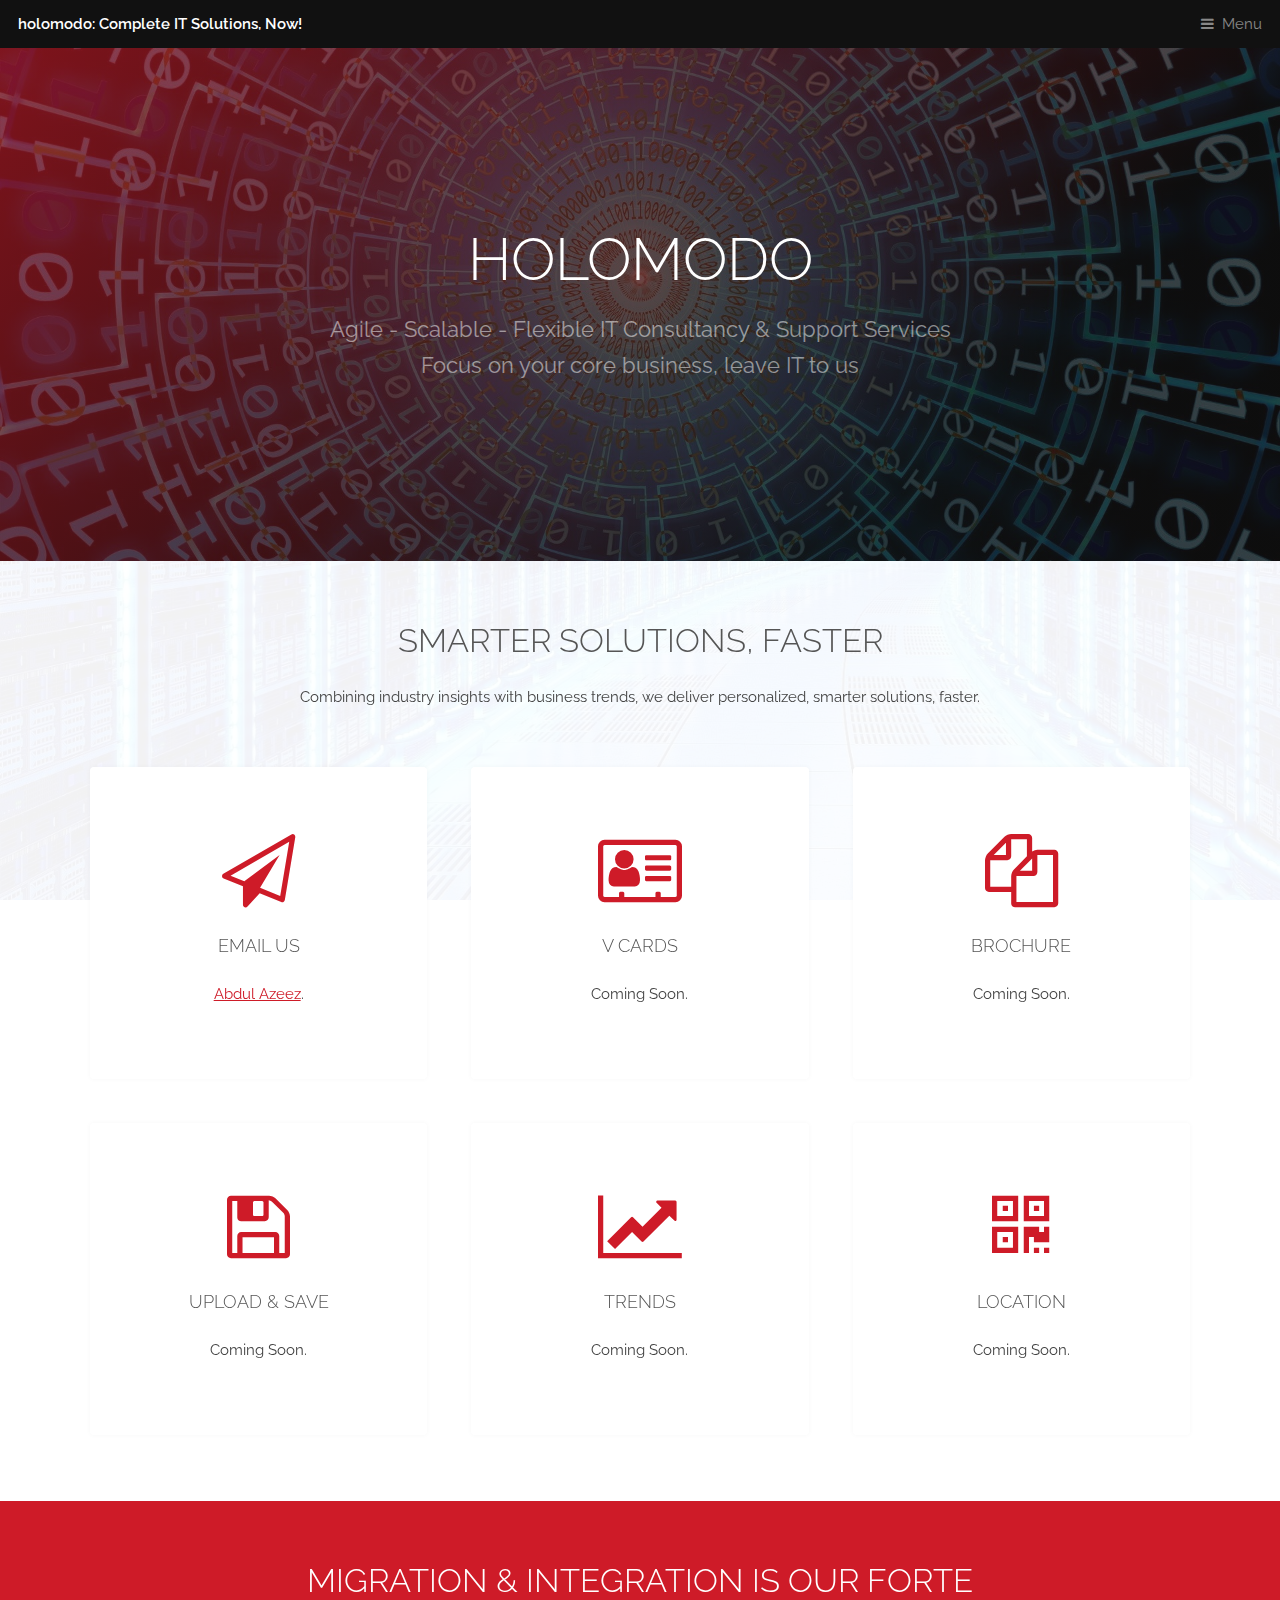
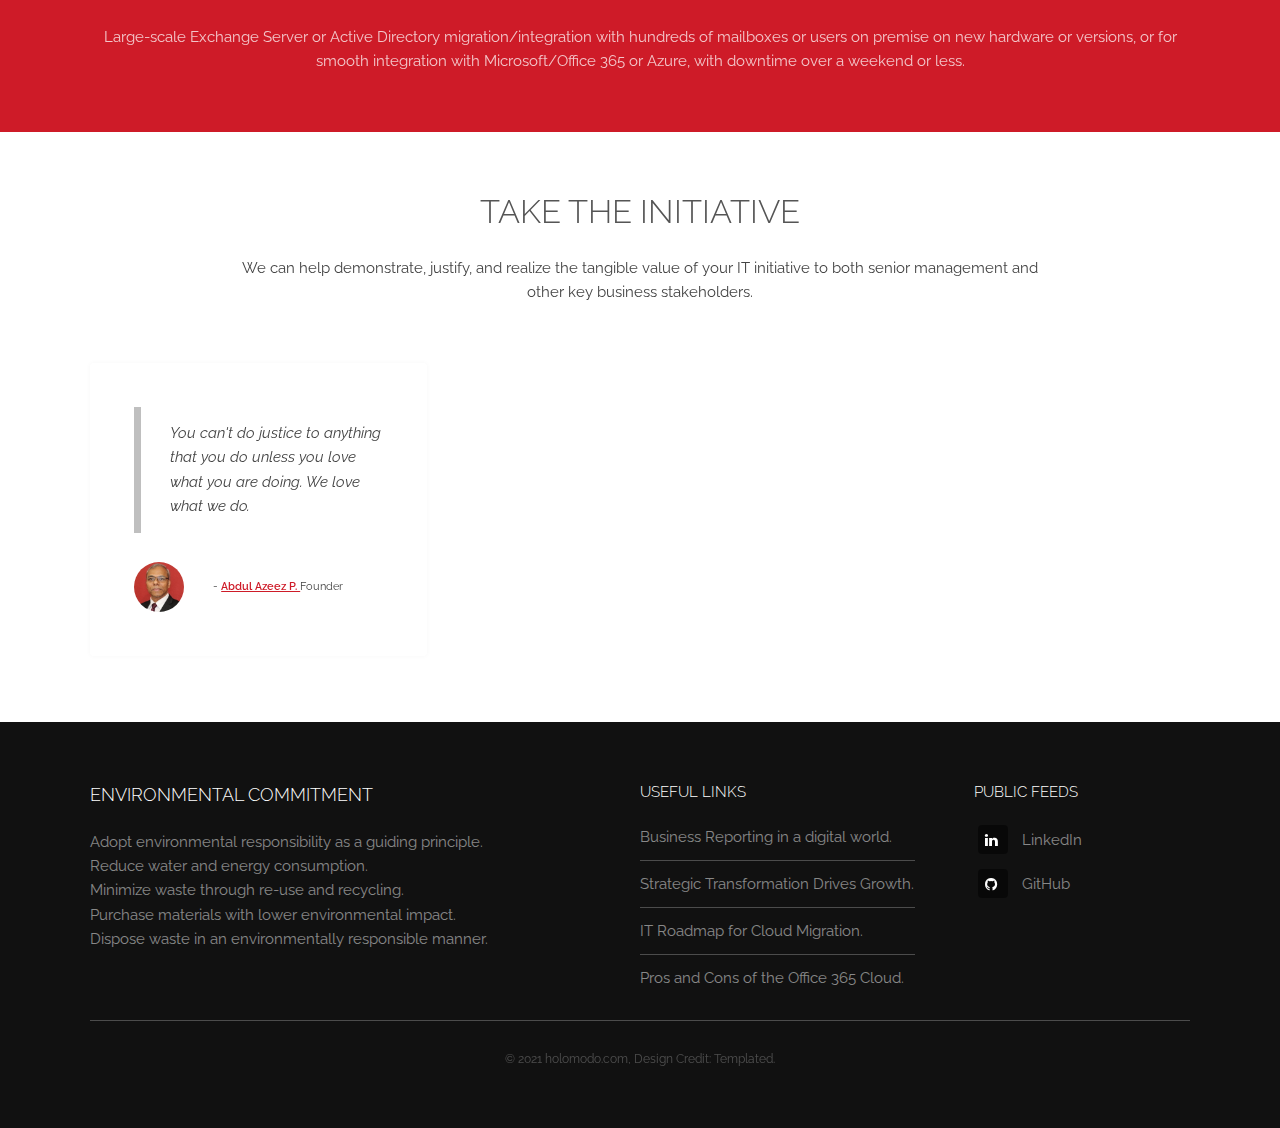
==== commit 6f7f5e0c: "Update index.html" ====
--- a/index.html
+++ b/index.html
@@ -51,6 +51,15 @@
 						<section>
 							<div class="content">
 								<header>
+									<a href="#" class="icon fa-paper-plane-o"><span class="label">Icon</span></a>
+									<h3>eMail Us</h3>
+								</header>
+								<p><a href="mailto:azeez@holomodo.com?subject=Query from holomodo.com">Abdul Azeez</a>.</p>
+							</div>
+						</section>
+						<section>
+							<div class="content">
+								<header>
 									<a href="#" class="icon fa-vcard-o"><span class="label">Icon</span></a>
 									<h3>V Cards</h3>
 								</header>
@@ -80,15 +89,6 @@
 								<header>
 									<a href="#" class="icon fa-line-chart"><span class="label">Icon</span></a>
 									<h3>Trends</h3>
-								</header>
-								<p>Coming Soon.</p>
-							</div>
-						</section>
-						<section>
-							<div class="content">
-								<header>
-									<a href="#" class="icon fa-paper-plane-o"><span class="label">Icon</span></a>
-									<h3>Email Us</h3>
 								</header>
 								<p>Coming Soon.</p>
 							</div>
@@ -217,4 +217,4 @@
 			<script src="assets/js/main.js"></script>
 
 	</body>
-</html>+</html>
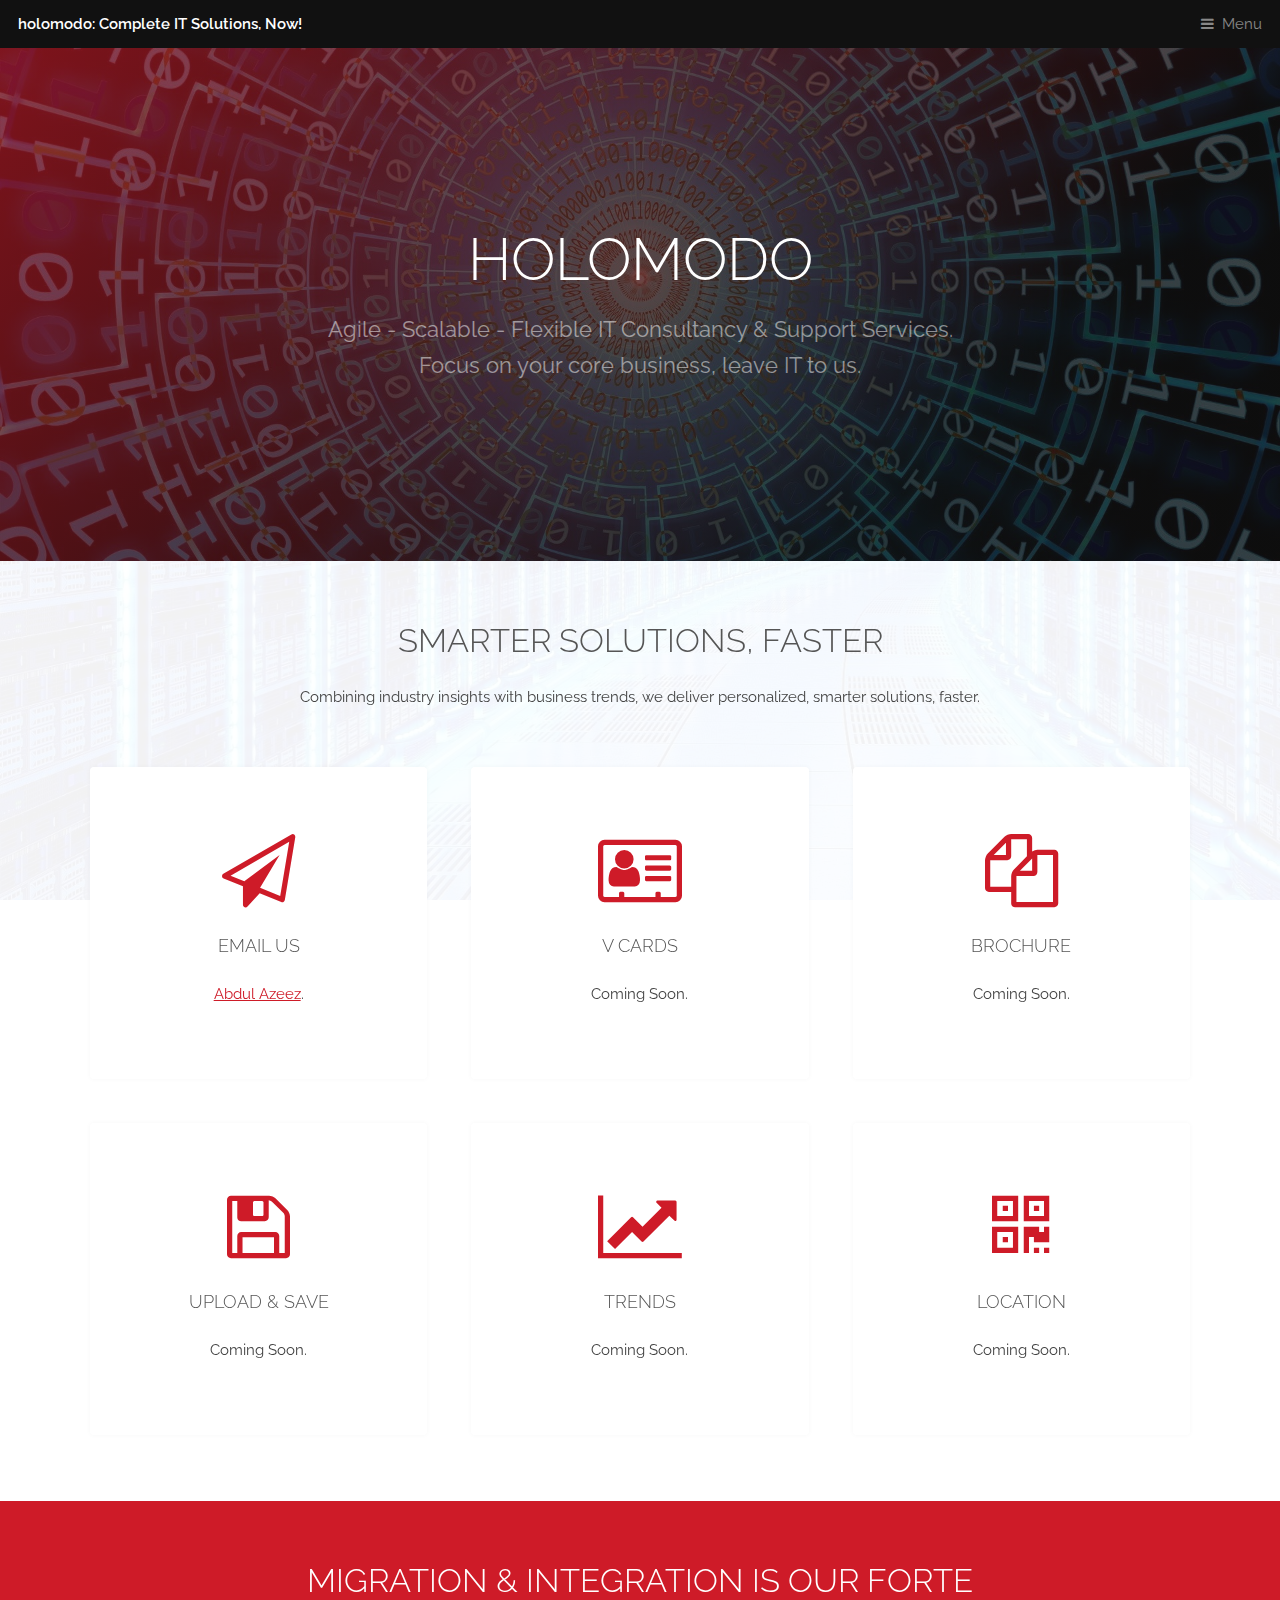
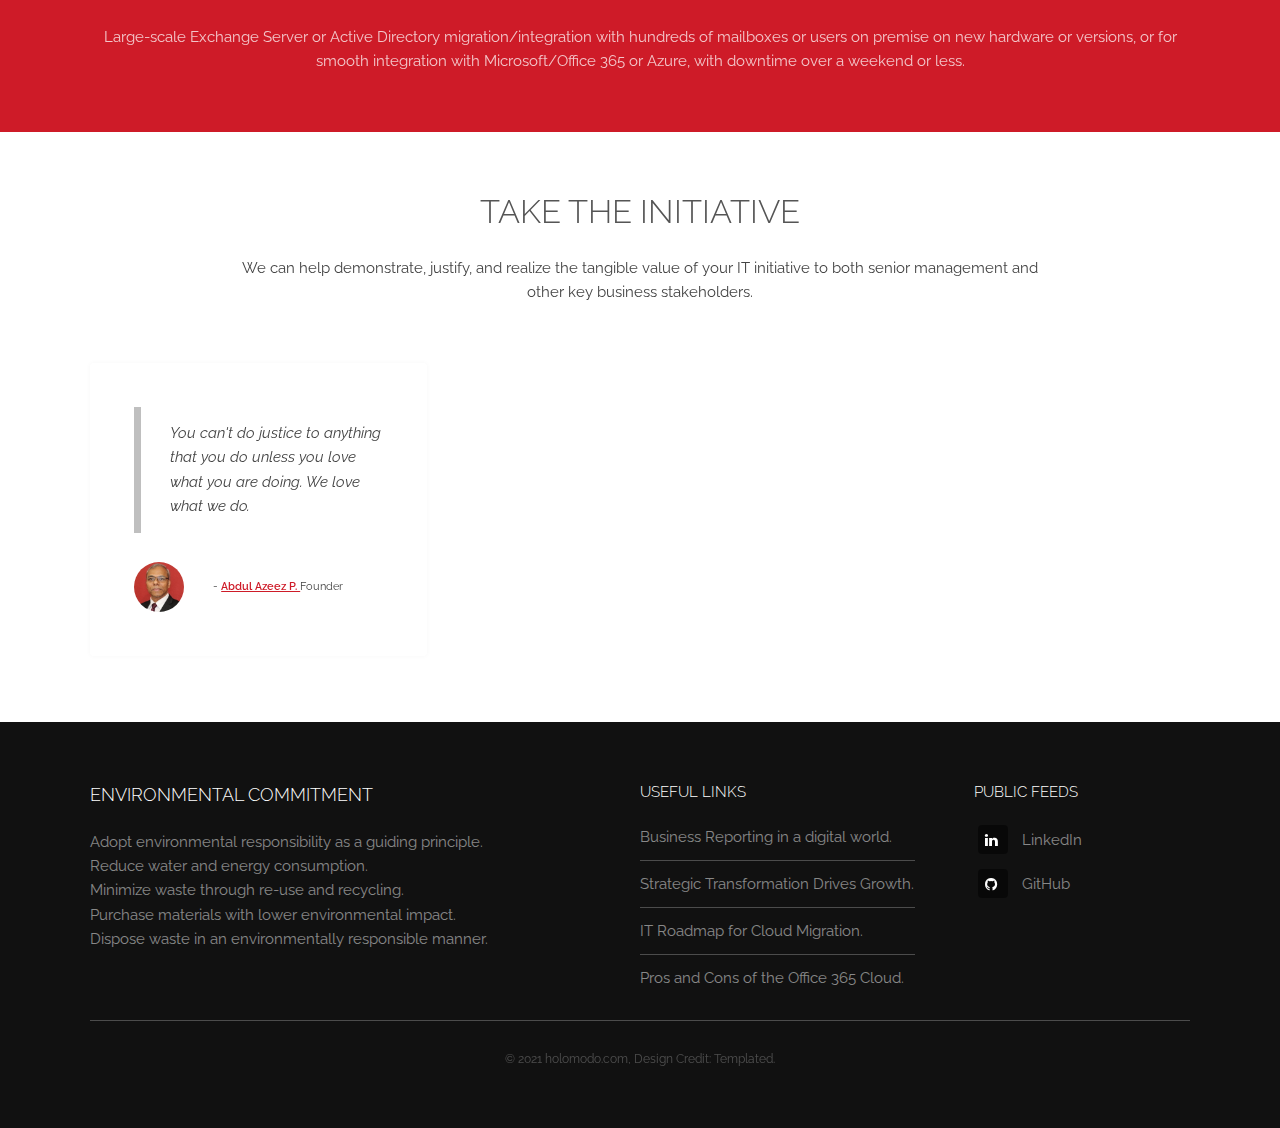
==== commit f6c3ac0f: "Update index.html" ====
--- a/index.html
+++ b/index.html
@@ -34,8 +34,8 @@
 			<section id="banner">
 				<div class="inner">
 					<h1>holomodo</h1>
-					<p>Agile - Scalable - Flexible IT Consultancy & Support Services<br>
-						Focus on your core business, leave IT to <a href="https://www.linkedin.com/in/abdulazeezp/">us</a></p>
+					<p>Agile - Scalable - Flexible IT Consultancy & Support Services.<br>
+						Focus on your core business, leave IT to <a href="https://www.linkedin.com/in/abdulazeezp/">us.</a></p>
 				</div>
 				<video autoplay loop muted playsinline src="images/banner.mp4"></video>
 			</section>
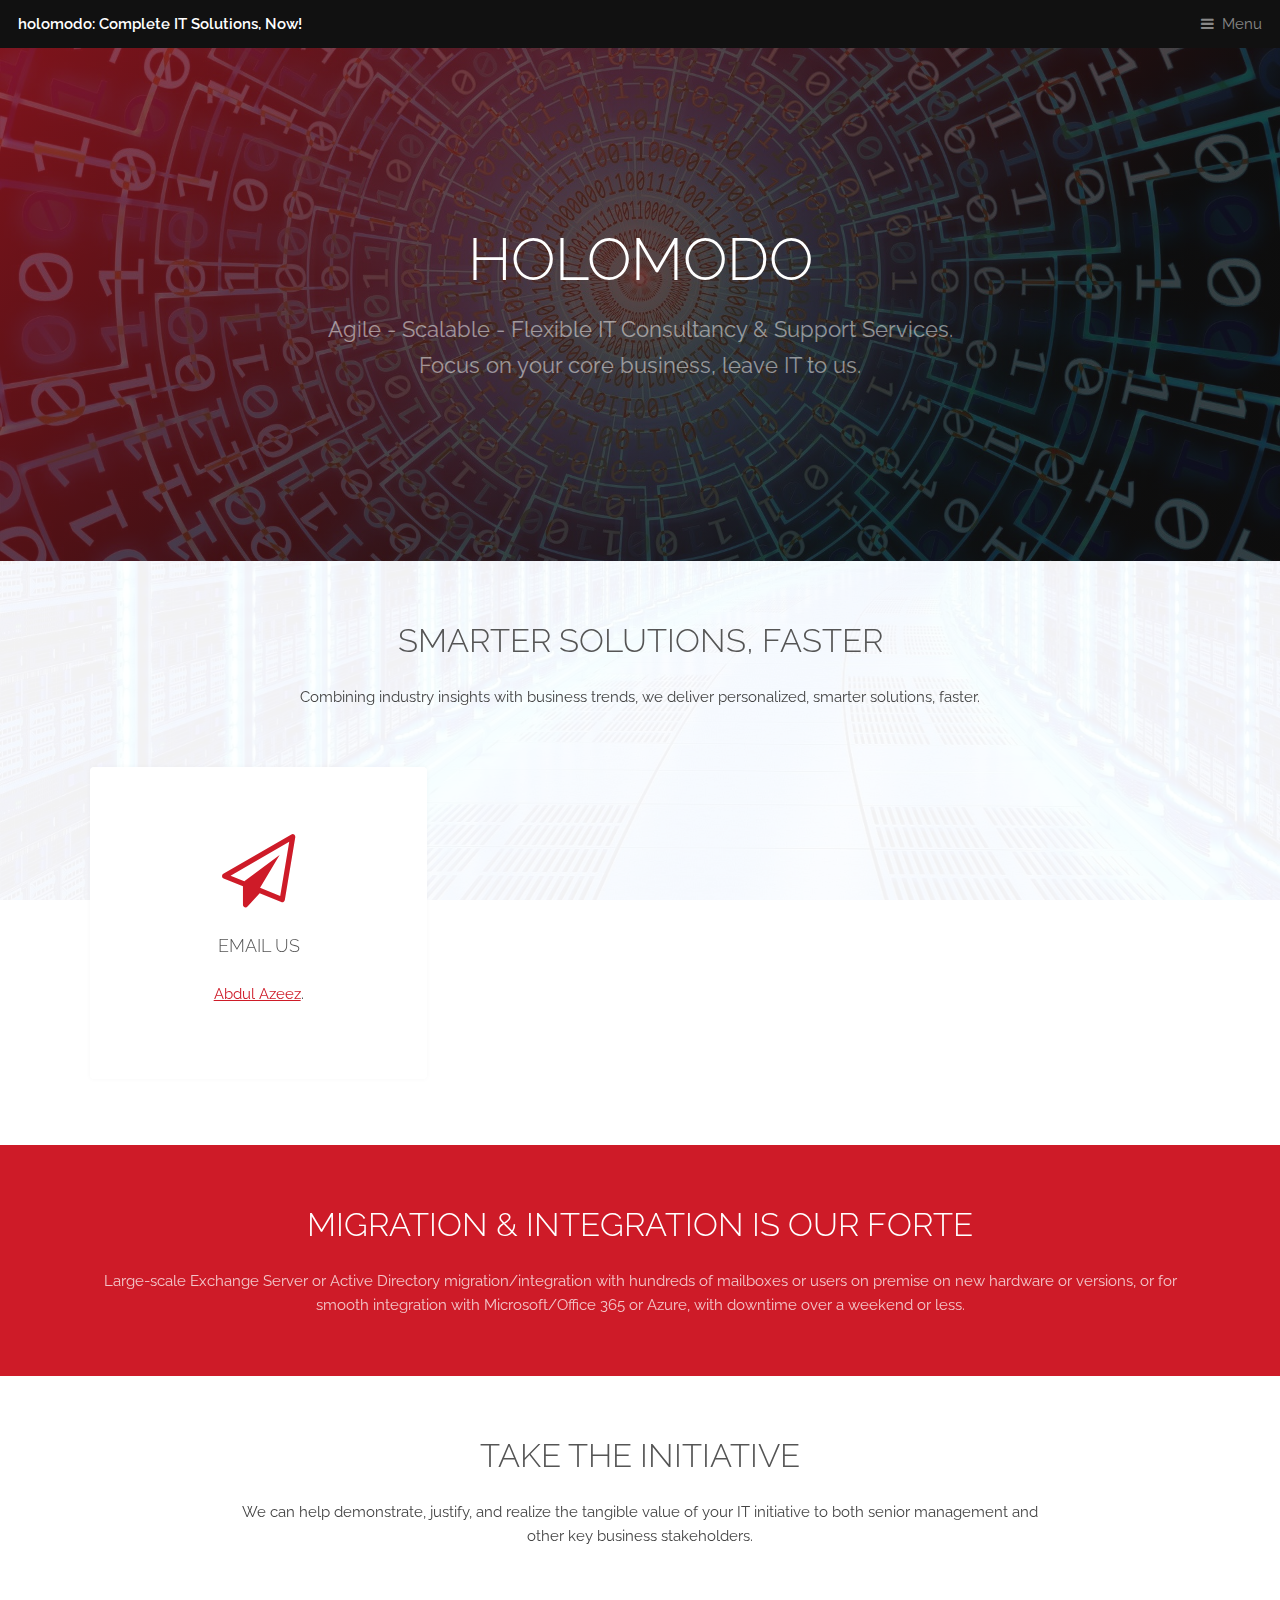
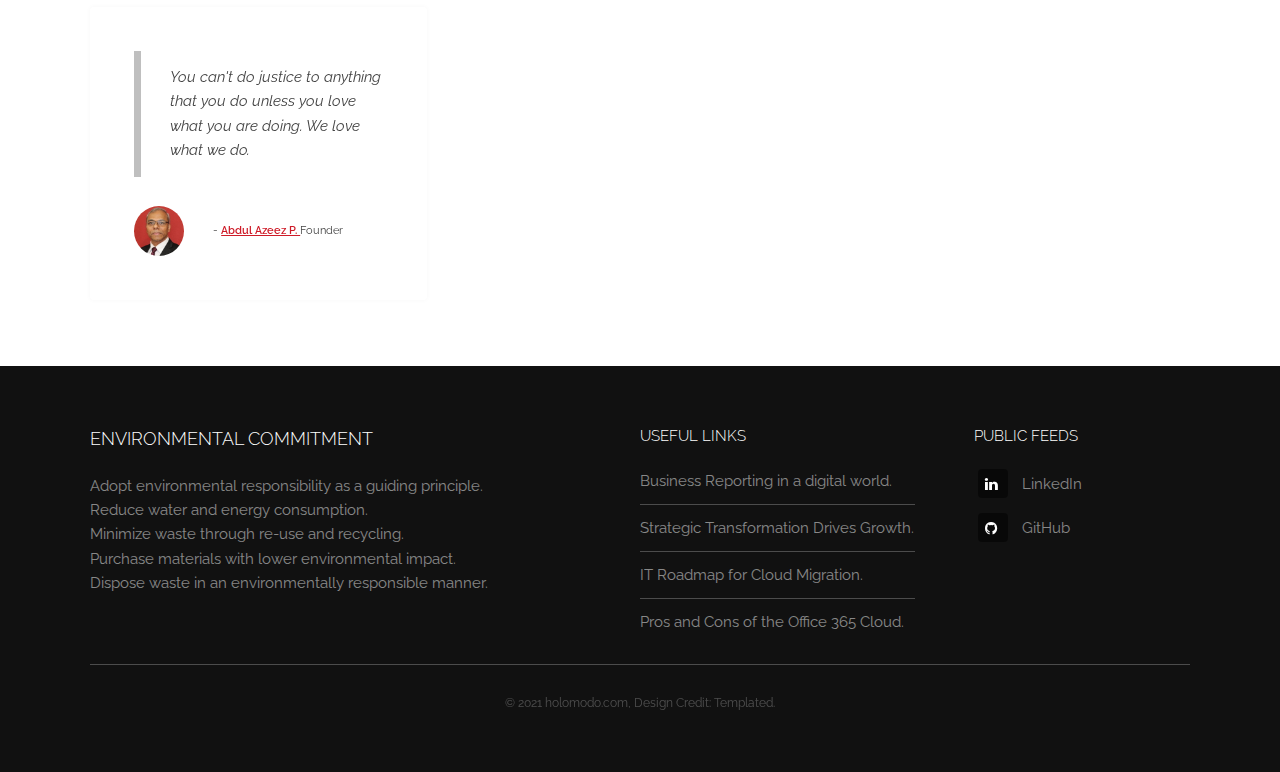
==== commit a754e714: "Update index.html" ====
--- a/index.html
+++ b/index.html
@@ -57,6 +57,7 @@
 								<p><a href="mailto:azeez@holomodo.com?subject=Query from holomodo.com">Abdul Azeez</a>.</p>
 							</div>
 						</section>
+						<!--
 						<section>
 							<div class="content">
 								<header>
@@ -102,6 +103,7 @@
 								<p>Coming Soon.</p>
 							</div>
 						</section>
+						-->
 					</div>
 				</div>
 			</section>
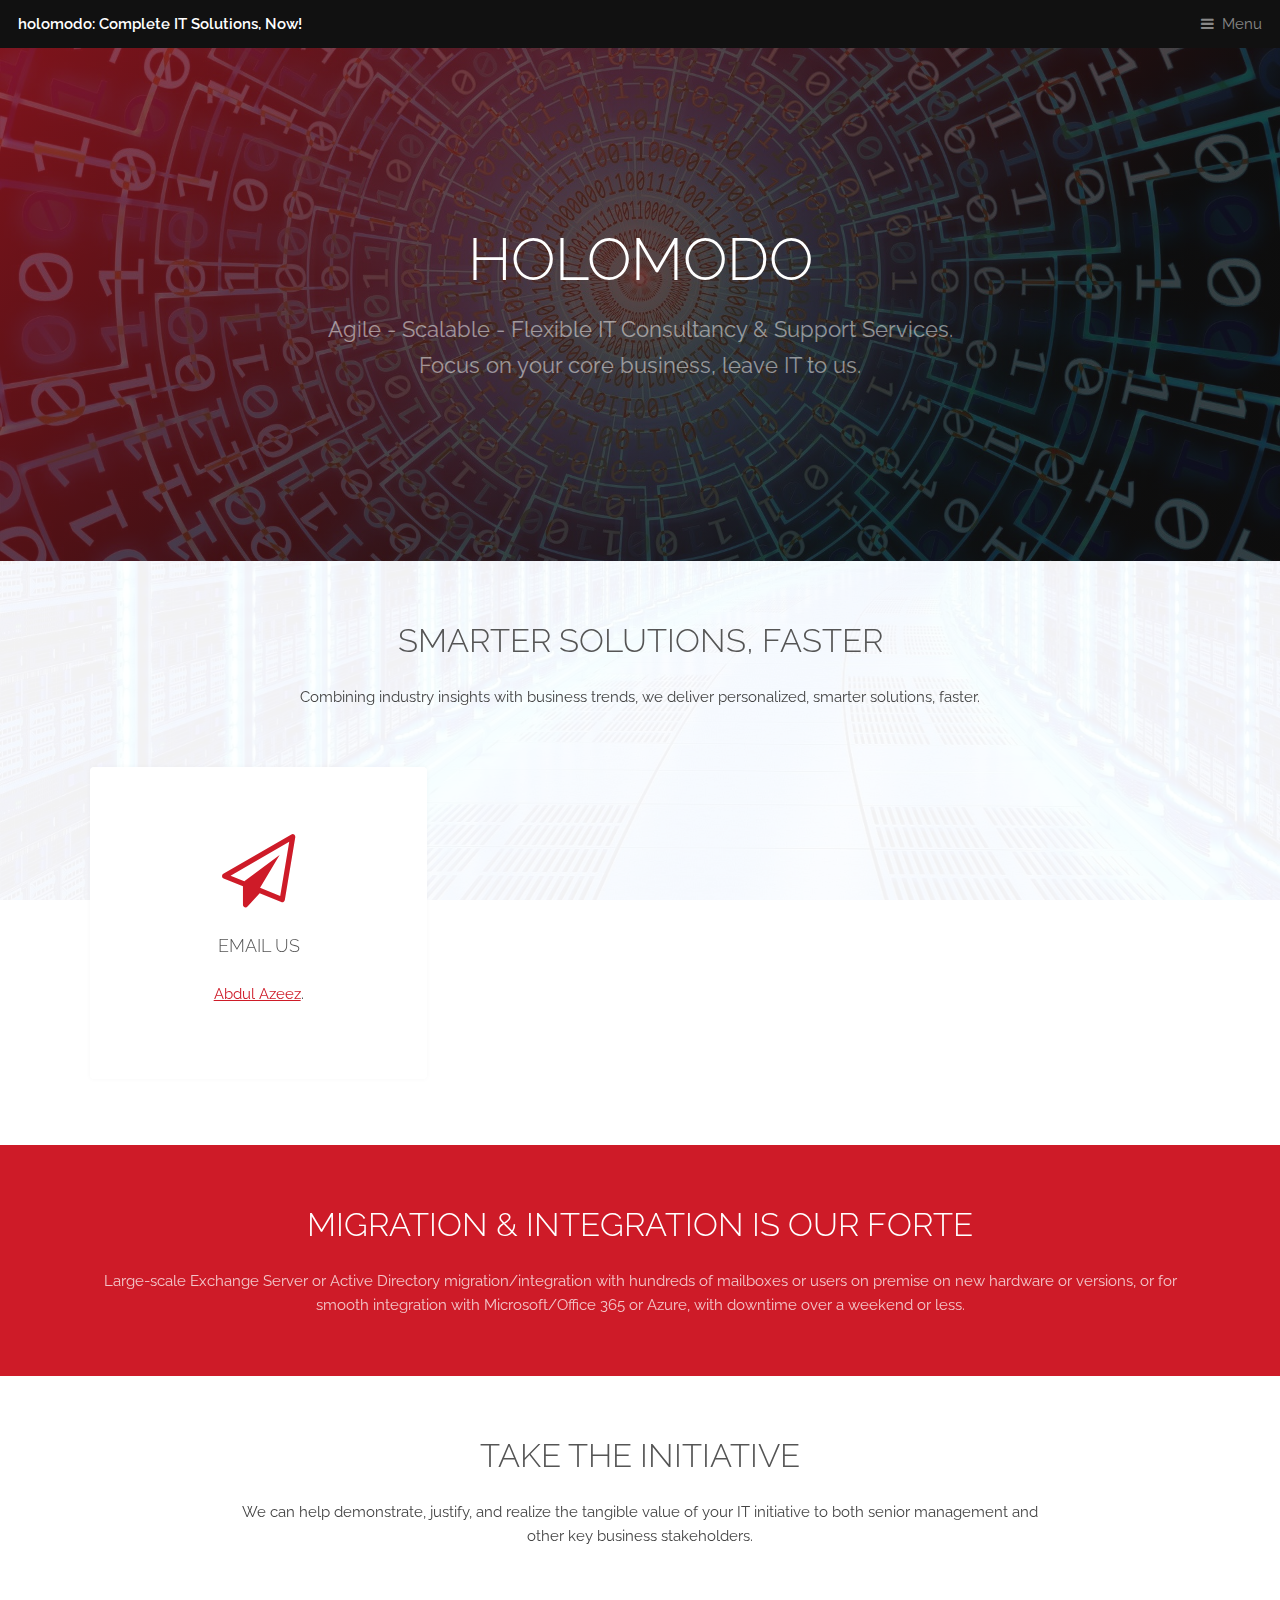
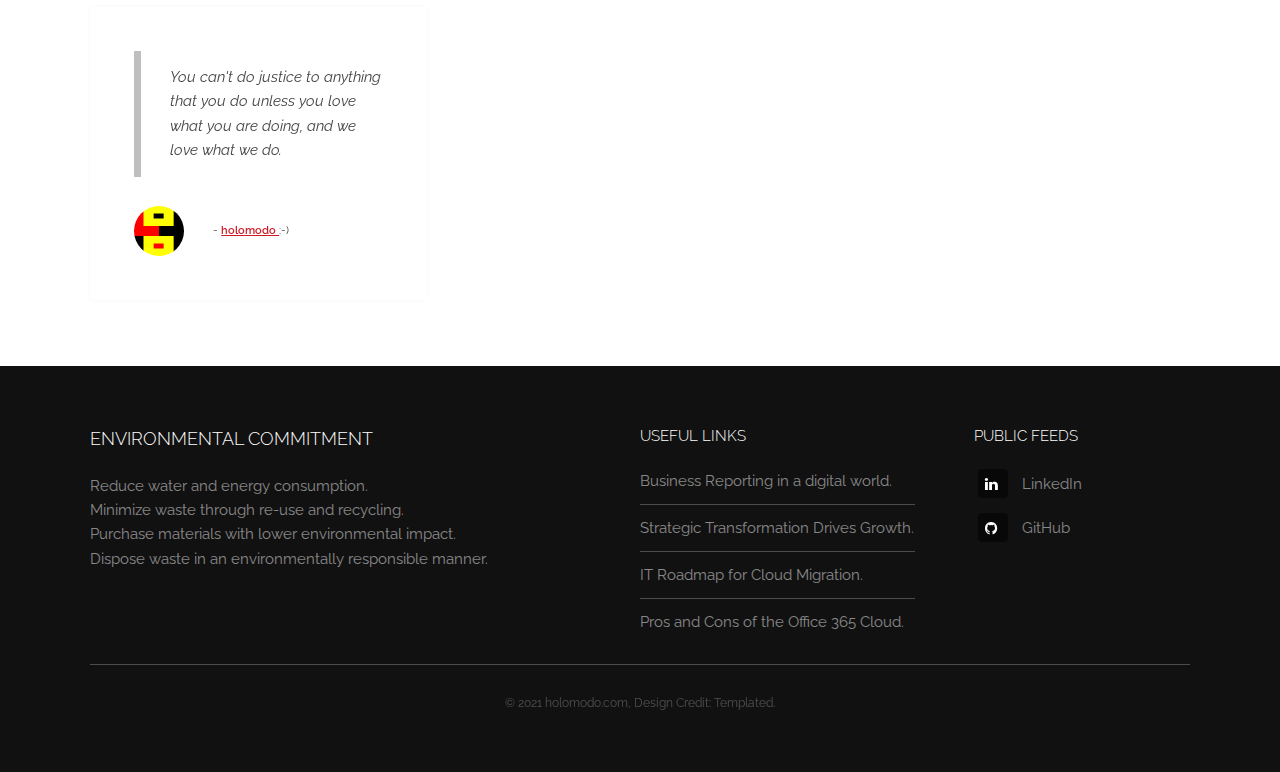
==== commit ac2fc2f2: "Update index.html" ====
--- a/index.html
+++ b/index.html
@@ -142,13 +142,13 @@
 						<section>
 							<div class="content">
 								<blockquote>
-									<p>You can't do justice to anything that you do unless you love what you are doing. We love what we do.</p>
+									<p>You can't do justice to anything that you do unless you love what you are doing, and we love what we do.</p>
 								</blockquote>
 								<div class="author">
 									<div class="image">
 										<img src="images/pic01.jpg" alt="" />
 									</div>
-									<p class="credit">- <strong><a href="https://linkedin.com/in/abdulazeezp/">Abdul Azeez P. </a></strong> <span>Founder</span></p>
+									<p class="credit">- <strong><a href="https://linkedin.com/in/abdulazeezp/">holomodo </a></strong> <span>:-)</span></p>
 								</div>
 							</div>
 						</section>
@@ -177,11 +177,11 @@
 					<div class="content">
 						<section>
 							<h3>Environmental Commitment</h3>
-							<p>Adopt environmental responsibility as a guiding principle.<br>
-								Reduce water and energy consumption.<br>
+							<p>	Reduce water and energy consumption.<br>
 								Minimize waste through re-use and recycling.<br>
 								Purchase materials with lower environmental impact.<br>
-								Dispose waste in an environmentally responsible manner.</p>
+								Dispose waste in an environmentally responsible manner.
+							</p>
 						</section>
 						<section>
 							<h4>Useful Links</h4>
